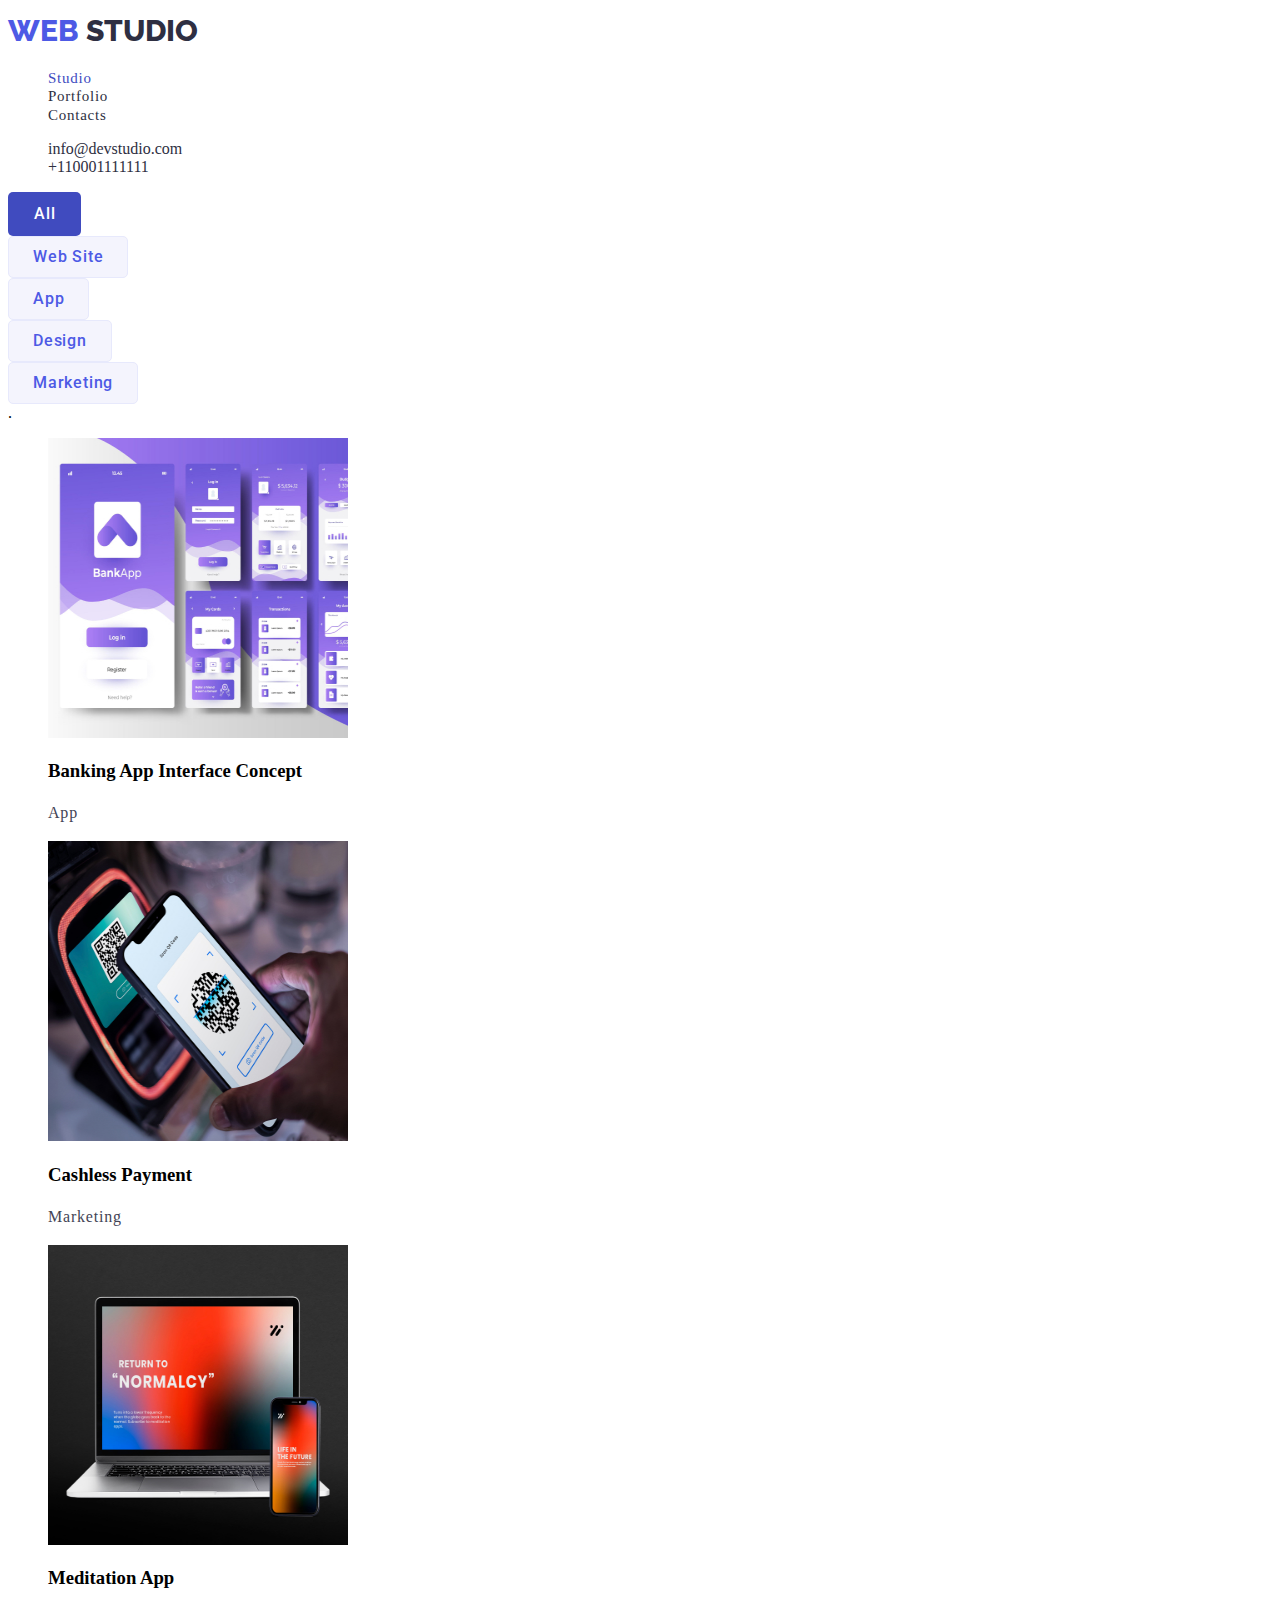
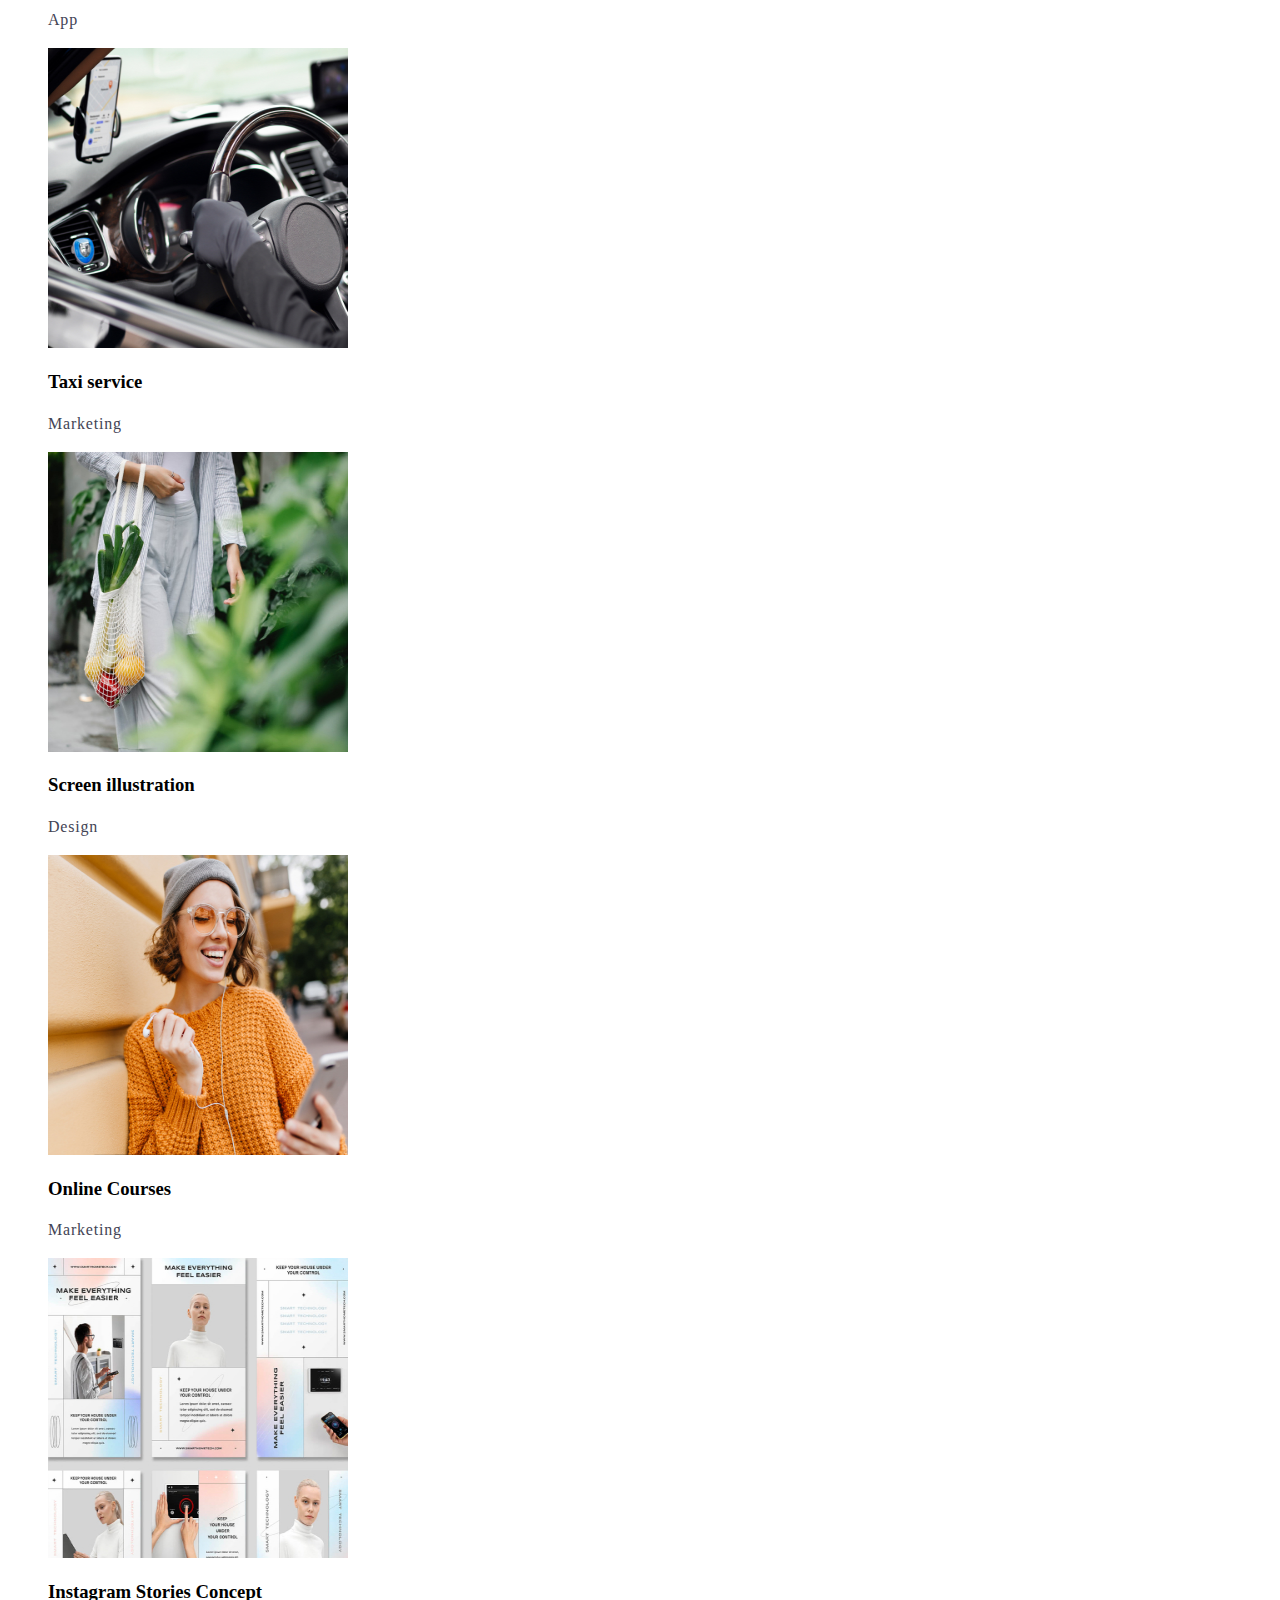
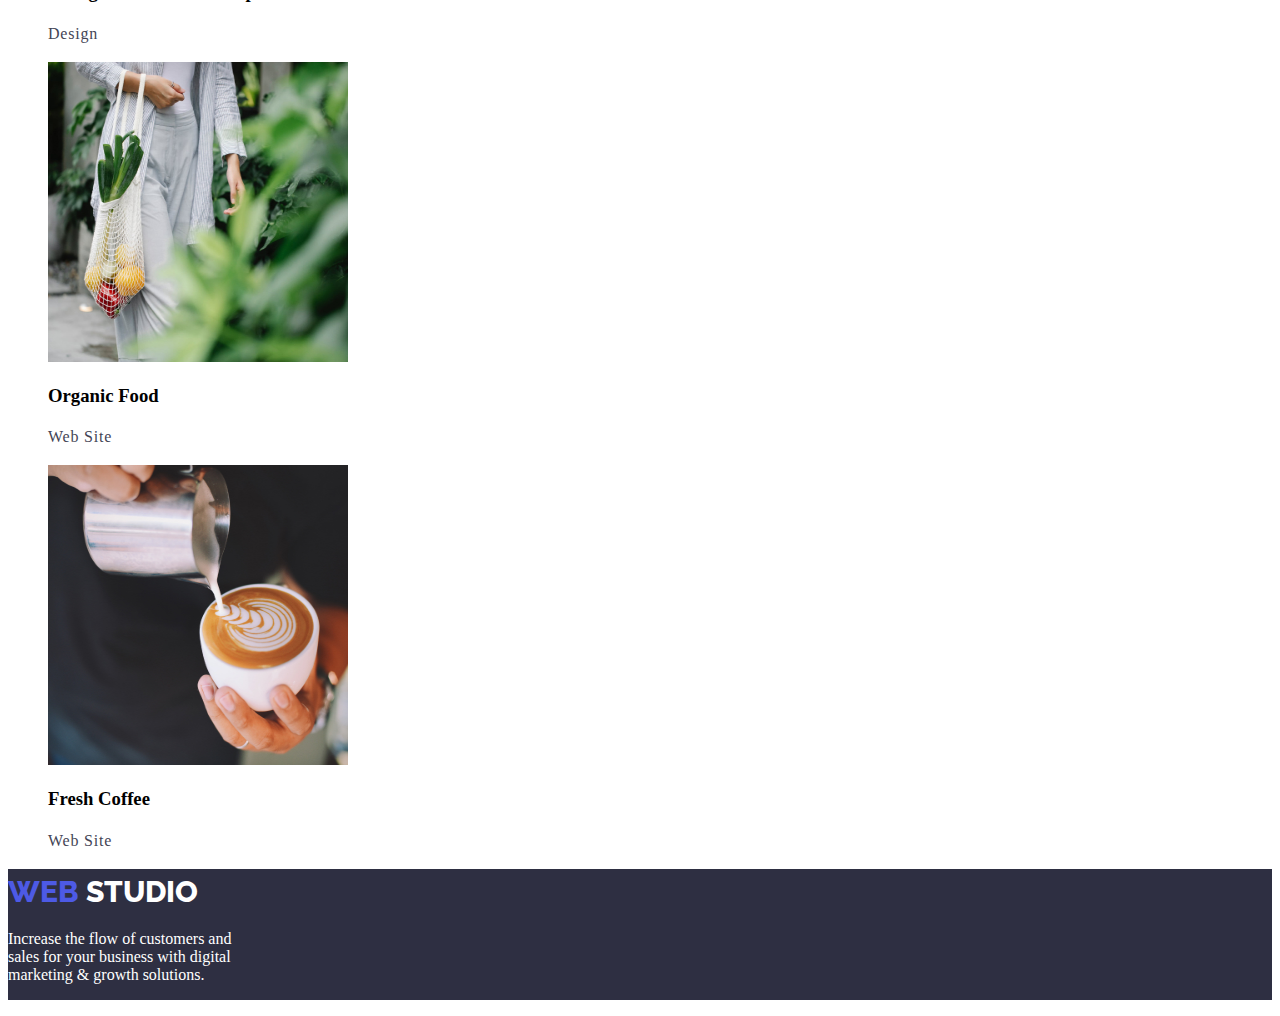
==== portfolio.html @ 60548bb7 "setting up portfolio" ====
<!DOCTYPE html>
<html lang="en">
<head>
    <meta charset="UTF-8">
    <meta name="viewport" content="width=device-width, initial-scale=1.0">
    <title>Document</title>
    <link rel="stylesheet" href="./css/styles.css">
</head>
<body>
    
</body>
</html>

    <!--This is Header-->
    <header>
        <nav>
        <a href="./index.html" class="link-logo">
          <span class="web-logo">WEB</span>
          <span class="studio-logo">STUDIO</span>
        </a>
        <ul class="navbar lists">
          <li>
            <a href="./portfolio.html" class="pages currentoption">Studio</a>
          </li>
          <li>
            <a href="./portfolio.html" class="pages">Portfolio</a>
          </li>
          <li>
            <a href="./portfolio.html" class="pages">Contacts</a>
          </li>
        </ul>
        </nav>
        <ul class="contact-info lists">
        <li>
          <a href="mailto:info@devstudio.com" class="info">
            info@devstudio.com</a>
        </li>
        <li>
          <a href="tel:+110001111111" class="info">
            +110001111111</a>
        </li>
      </ul>
    </header>

      <!--This is section 1-->     
          <button type="button" class="btn1 all">
                        All
          </button>
          <button type="button" class="btn2 website">
                        Web Site
          </button>
          <button type="button" class="btn3 app">
                        App
          </button>
          <button type="button" class="btn4 design">
                        Design
          </button>
          <button type="button" class="btn5 marketing">
                        Marketing
          </button>.

      <!--This is section 2-->
      <ul class="services lists">
      <li>
        <img
          src="./images/img-8.jpg"
          alt="bank App"
          width="300"
          height="300"
        />
        <h3 class="apps">Banking App Interface Concept</h3>
        <p class="position">App</p>
      </li>
      <li>
        <img
          src="./images/img-9.jpg"
          alt="cashless App"
          width="300"
          height="300"
        />
        <h3 class="apps">Cashless Payment</h3>
        <p class="position">Marketing</p>
      </li>
      <li>
        <img
          src="./images/img-10.jpg"
          alt="meditation App"
          width="300"
          height="300"
        />
        <h3 class="apps">Meditation App</h3>
        <p class="position">App</p>
      </li>
      <li>
        <img
          src="./images/img-11.jpg"
          alt="taxi service"
          width="300"
          height="300"
        />
        <h3 class="marketing">Taxi service</h3>
        <p class="position">Marketing</p>
      </li>
      <li>
        <img
          src="./images/img-12.jpg"
          alt="screen illustration"
          width="300"
          height="300"
        />
        <h3 class="marketing">Screen illustration</h3>
        <p class="position">Design</p>
      </li>
      <li>
        <img
          src="./images/img-13.jpg"
          alt="online courses"
          width="300"
          height="300"
        />
        <h3 class="marketing">Online Courses</h3>
        <p class="position">Marketing</p>
      </li>
      <li>
        <img
          src="./images/img-14.jpg"
          alt="design"
          width="300"
          height="300"
        />
        <h3 class="marketing">Instagram Stories Concept</h3>
        <p class="position">Design</p>
      </li>
      <li>
        <img
          src="./images/img-15.jpg"
          alt="design"
          width="300"
          height="300"
        />
        <h3 class="marketing">Organic Food</h3>
        <p class="position">Web Site</p>
      </li>
      <li>
        <img
          src="./images/img-16.jpg"
          alt="design"
          width="300"
          height="300"
        />
        <h3 class="Fresh Coffee">Fresh Coffee</h3>
        <p class="position">Web Site</p>
      </li>
      </ul>

      <!--This is Footer-->
          <footer class="footerbg">
              <a href="./index.html" class="link-logo">
              <span class="web-logo">WEB</span>
              <span class="studio-logo2">STUDIO</span>
              </a>
              <p class="word">
              Increase the flow of customers and <br />
              sales for your business with digital <br />
              marketing & growth solutions.
              </p>
          </footer>
</body>
</html>
---- css/styles.css ----
@import url("https://fonts.googleapis.com/css2?family=Libre+Baskerville:wght@700&family=Raleway:wght@400;500;800&family=Roboto:wght@400;500;700;900&display=swap");

:root {
  --iriscolor: #4d5ae5;
  --navyblue: #2e2f42;
  --navybluecolor: #2e2f42;
  --oceancolor: #404bbf;
  --whitecolor: white;
  --slatecolor: #434455;
  --cornflower: #e7e9fc;
  --cloud: #f4f4fd;
}

.link-logo {
  text-decoration: none;
  font-family: "Raleway", sans-serif;
  font-size: 30px;
  line-height: 1.5;
  font-weight: 800;
}

.web-logo {
  color: var(--iriscolor);
}

.studio-logo {
  color: var(--navyblue);
}

.studio-logo2 {
  color: white;
}

.navbar .pages {
  color: var(--navybluecolor);
  text-decoration: none;
  font-weight: 500;
  font-size: 15px;
  line-height: 1.15;
  letter-spacing: 0.05em;
}

.lists {
  list-style-type: none;
}

.navbar .lists {
  list-style-type: none;
}

.navbar .pages:hover,
.navbar .pages:focus,
.navbar .pages.currentoption,
.contact-info .info:hover,
.contact-info .info:focus {
  color: var(--oceancolor);
}

.contact-info .info {
  color: var(--navybluecolor);
  text-decoration: none;
}

.contact-address .address {
  color: var(--navybluecolor);
  font-weight: 500;
  font-size: 15px;
  line-height: 1.15;
  letter-spacing: 0.05em;
  text-decoration: none;
}

.bg-section-1 {
  background: var(--navyblue);
}

.h1-title {
  color: white;
  font-size: 60px;
  font-weight: 400;
  line-height: 1.5;
  text-align: center;
}

.btn {
  cursor: pointer;
  border-color: transparent;
  letter-spacing: 0.05em;
  font-family: inherit;
}

.btn.click {
  background-color: var(--oceancolor);
  color: var(--whitecolor);
  font-weight: 800;
  line-height: 1.5;
  letter-spacing: 0.05em;
}

.btn1 {
  cursor: pointer;
  border-color: transparent;
  letter-spacing: 0.05em;
  font-family: inherit;
}

.btn1.all {
  background: var(--ocean, #404bbf);
  color: var(--white, #fff);
  font-family: Roboto;
  font-size: 16px;
  font-weight: 500;
  line-height: 1;
  letter-spacing: 0.05em;
  border-radius: 5px;
  display: flex;
  padding: 12px 24px;
  align-items: flex-start;
}

.btn2 {
  cursor: pointer;
  border-color: transparent;
  letter-spacing: 0.05em;
  font-family: inherit;
}

.btn2.website {
  background: var(--cloud, #f4f4fd);
  color: var(--iris, #4d5ae5);
  border: 1px solid var(--cornflower, #e7e9fc);
  font-family: Roboto;
  font-size: 16px;
  font-weight: 500;
  line-height: 1;
  letter-spacing: 0.05em;
  border-radius: 5px;
  display: flex;
  padding: 12px 24px;
  align-items: flex-start;
}

.btn3 {
  cursor: pointer;
  border-color: transparent;
  letter-spacing: 0.05em;
  font-family: inherit;
}

.btn3.app {
  background: var(--cloud, #f4f4fd);
  color: var(--iris, #4d5ae5);
  border: 1px solid var(--cornflower, #e7e9fc);
  font-family: Roboto;
  font-size: 16px;
  font-weight: 500;
  line-height: 1;
  letter-spacing: 0.05em;
  border-radius: 5px;
  display: flex;
  padding: 12px 24px;
  align-items: flex-start;
}

.btn4 {
  cursor: pointer;
  border-color: transparent;
  letter-spacing: 0.05em;
  font-family: inherit;
}

.btn4.design {
  background: var(--cloud, #f4f4fd);
  color: var(--iris, #4d5ae5);
  border: 1px solid var(--cornflower, #e7e9fc);
  font-family: Roboto;
  font-size: 16px;
  font-weight: 500;
  line-height: 1;
  letter-spacing: 0.05em;
  border-radius: 5px;
  display: flex;
  padding: 12px 24px;
  align-items: flex-start;
}

.btn5 {
  cursor: pointer;
  border-color: transparent;
  letter-spacing: 0.05em;
  font-family: inherit;
}

.btn5.marketing {
  background: var(--cloud, #f4f4fd);
  color: var(--iris, #4d5ae5);
  border: 1px solid var(--cornflower, #e7e9fc);
  font-family: Roboto;
  font-size: 16px;
  font-weight: 500;
  line-height: 1;
  letter-spacing: 0.05em;
  border-radius: 5px;
  display: flex;
  padding: 12px 24px;
  align-items: flex-start;
}

.desclist.titlelist {
  font-weight: 800;
  font-size: 40px;
  line-height: 1.5;
  color: #434455;
}

.sectiontitle {
  text-align: center;
  color: var(--navyblue);
  font-size: 35px;
  font-weight: 800;
  line-height: 1.5;
}

.team {
  color: var(--navyblue);
  font-weight: 800;
}

.position {
  color: var(--slatecolor);
  font-size: 16px;
  font-style: normal;
  font-weight: 400;
  line-height: 24px;
  letter-spacing: 0.05em;
}

.footerbg {
  background: var(--navyblue);
}

.word {
  color: white;
  width: 265px;
  height: 70px;
  top: 300px;
}
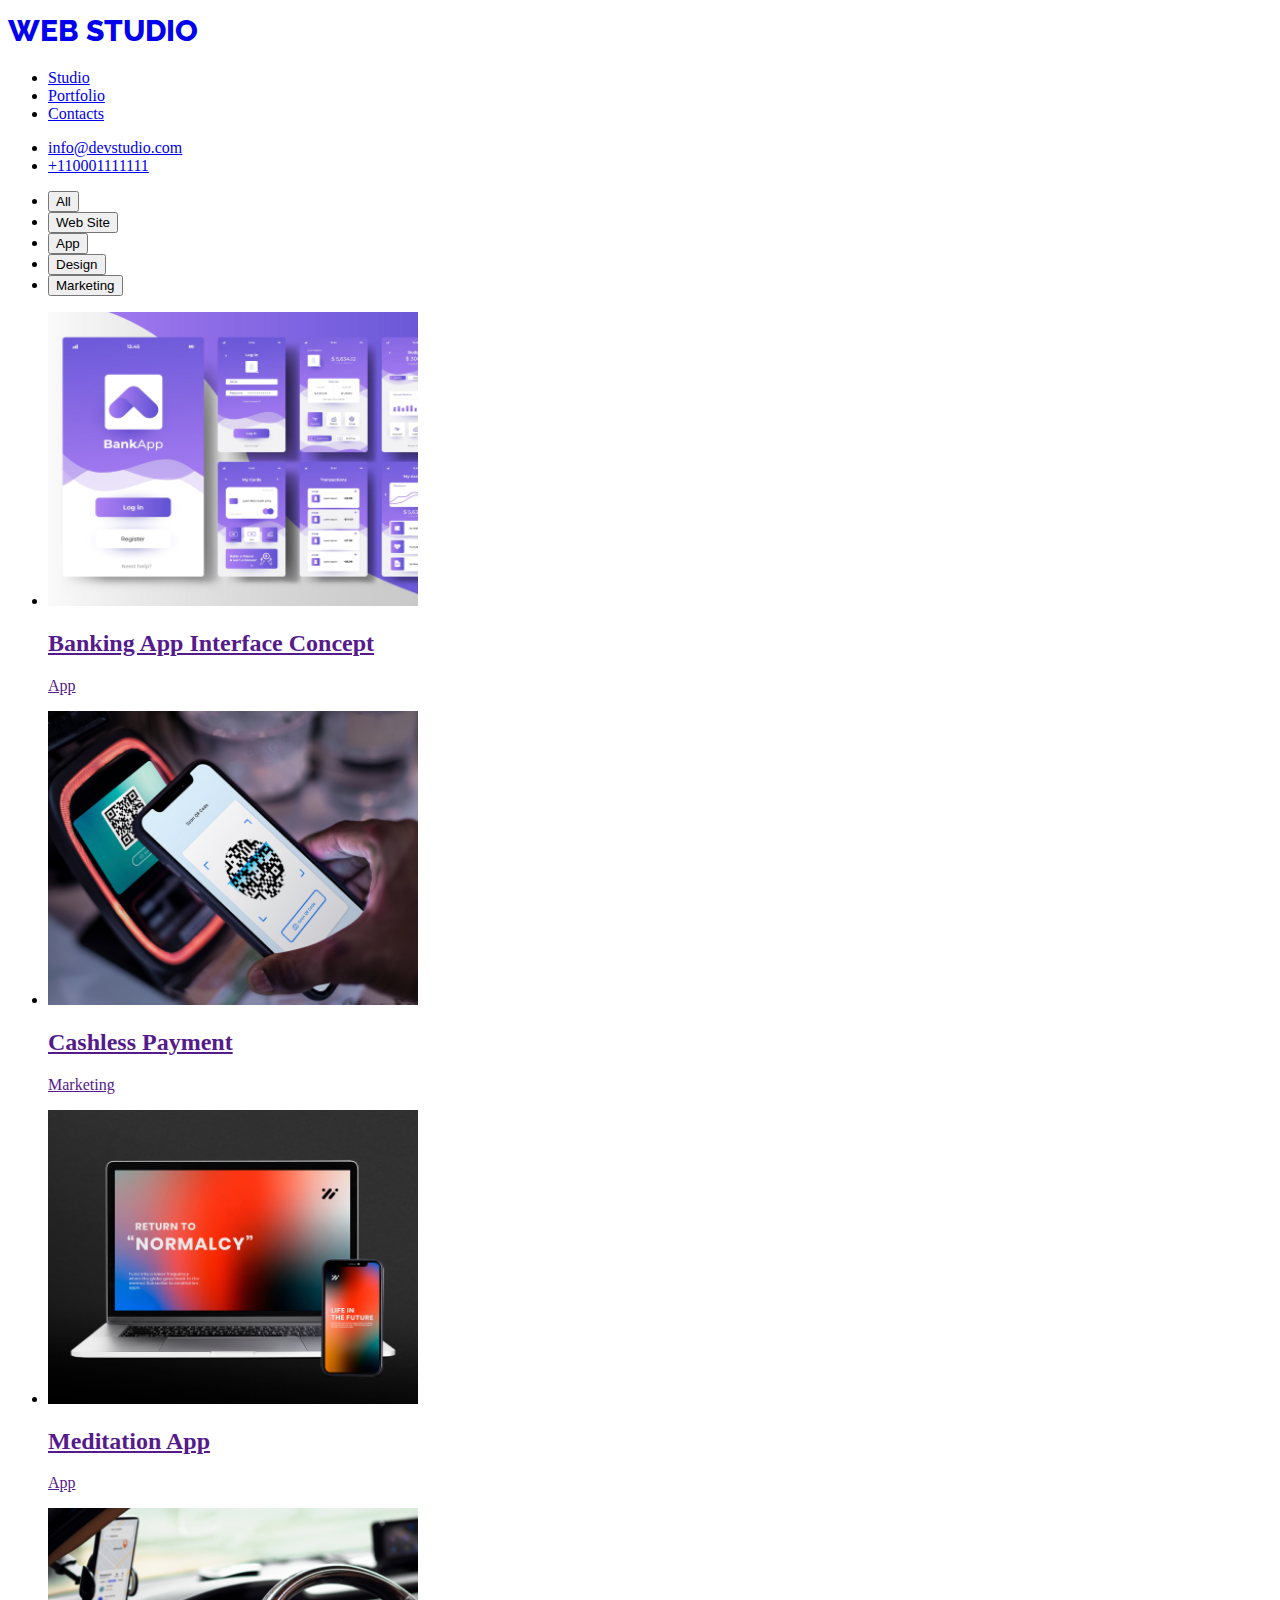
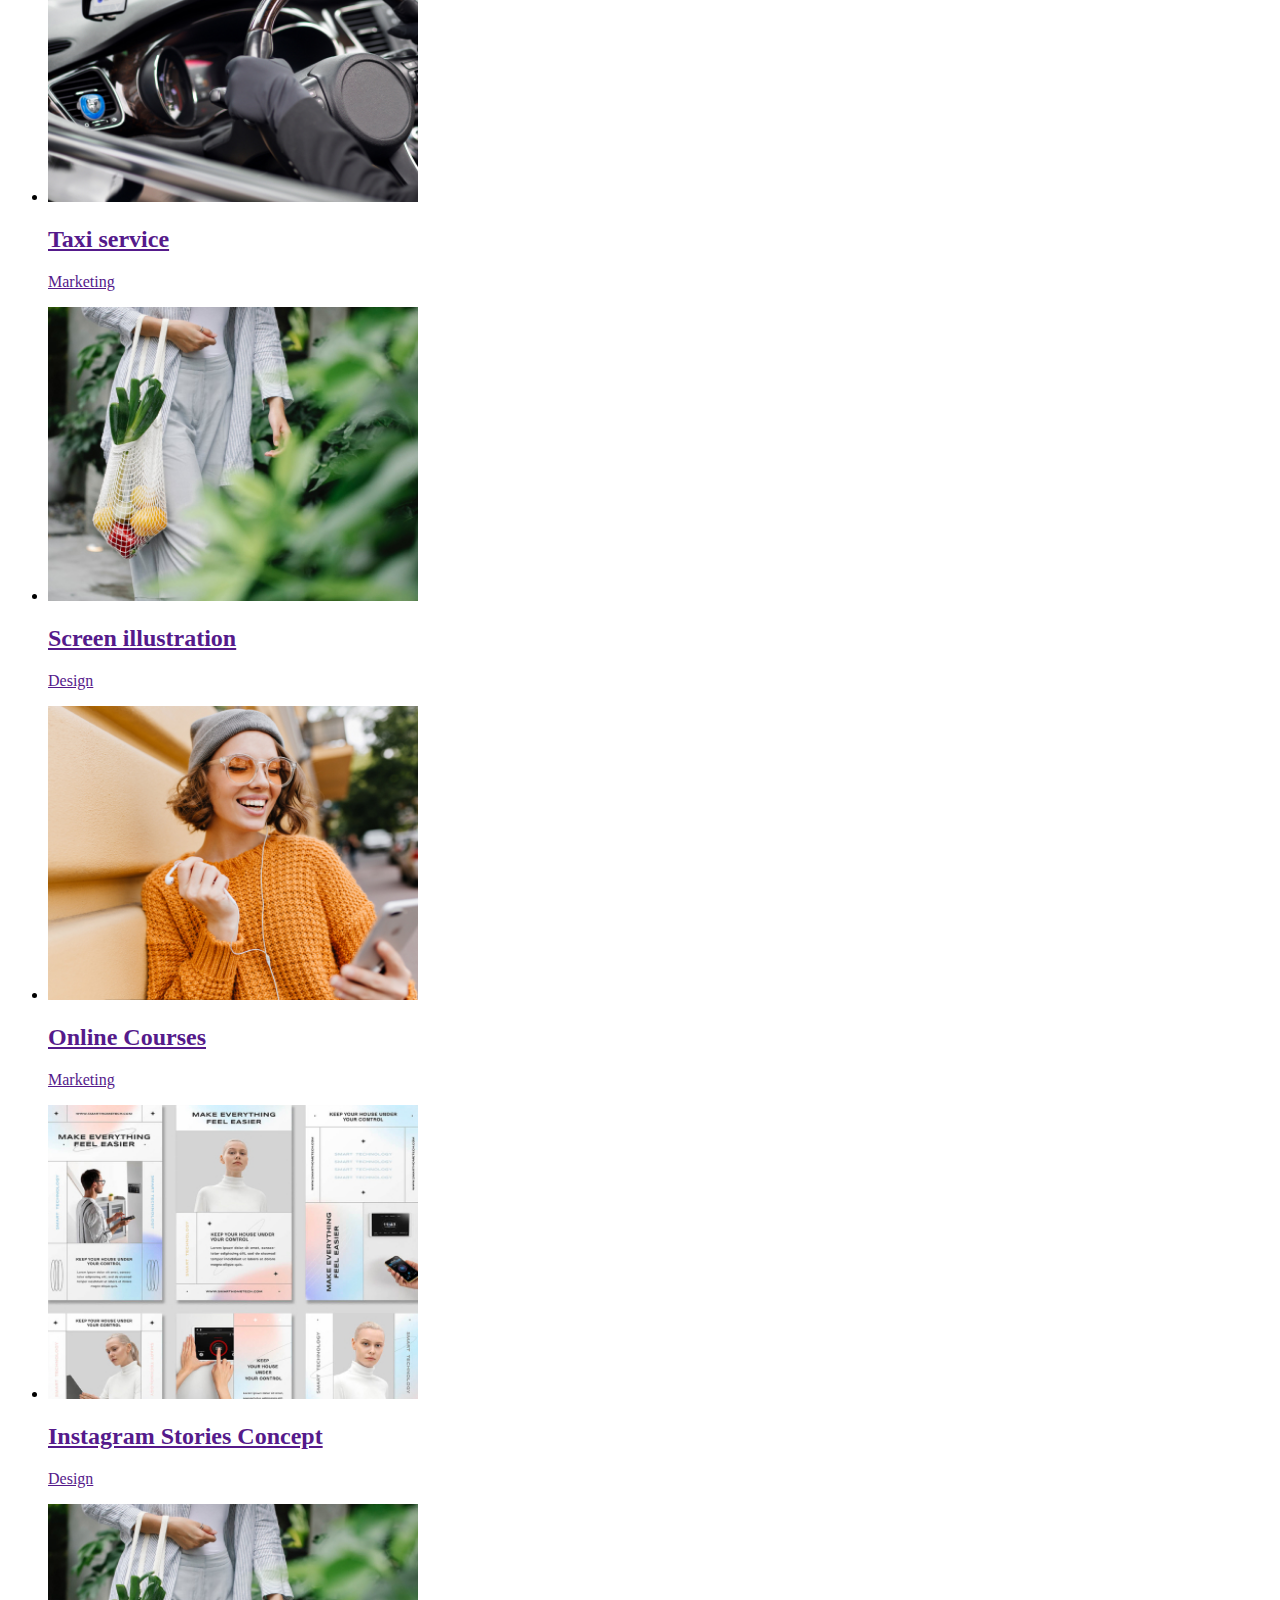
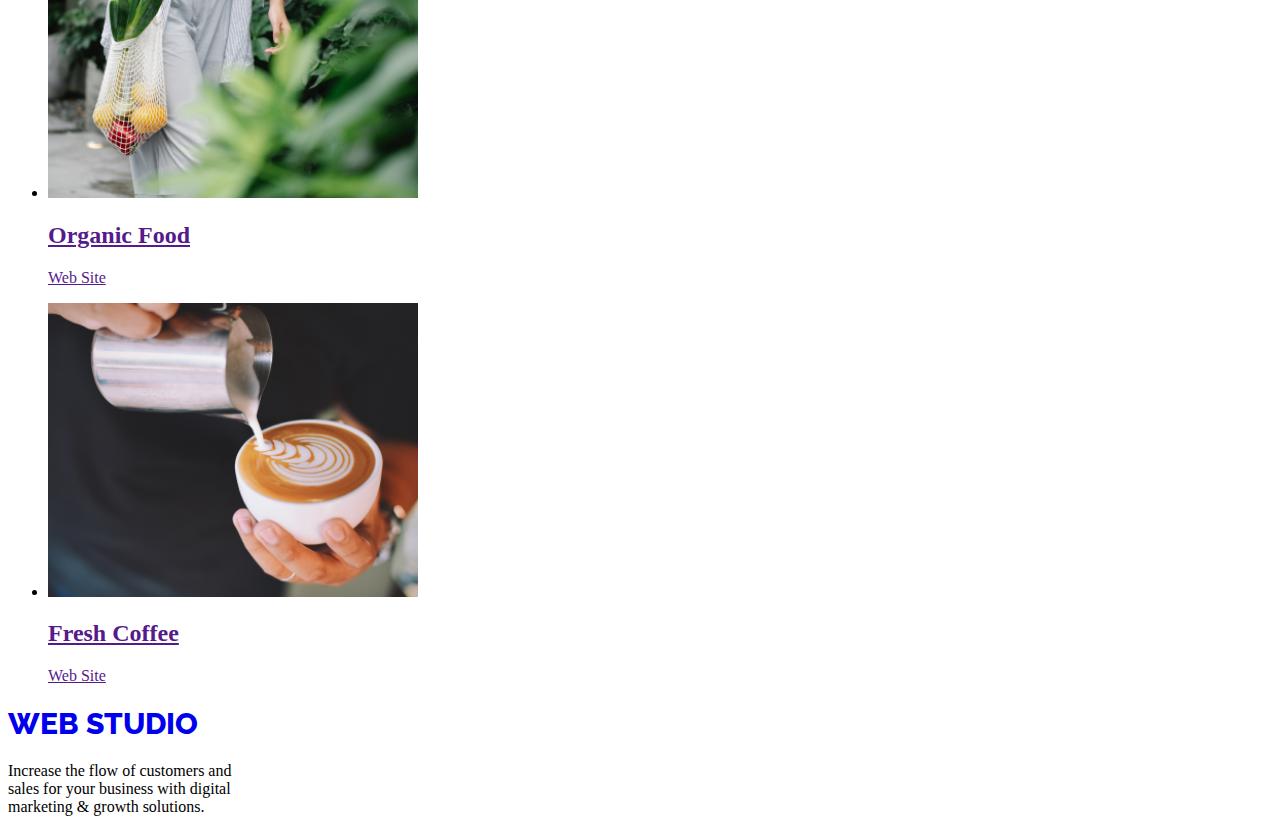
==== commit 7c02a0c0: "Update portfolio.html" ====
--- a/portfolio.html
+++ b/portfolio.html
@@ -5,165 +5,180 @@
     <meta name="viewport" content="width=device-width, initial-scale=1.0">
     <title>Document</title>
     <link rel="stylesheet" href="./css/styles.css">
+	<link
+      href="https://fonts.googleapis.com/css2?family=Raleway:wght@700&family=Roboto:wght@400;500;700;900&display=swap"
+      rel="stylesheet"
+    />
 </head>
 <body>
     
-</body>
-</html>
 
     <!--This is Header-->
-    <header>
+    <header class="page-header">
         <nav>
         <a href="./index.html" class="link-logo">
-          <span class="web-logo">WEB</span>
-          <span class="studio-logo">STUDIO</span>
+          <span class="logo">WEB</span>
+          <span class="studio">STUDIO</span>
         </a>
-        <ul class="navbar lists">
+        <ul class="nav=menu-list">
           <li>
-            <a href="./portfolio.html" class="pages currentoption">Studio</a>
+            <a href="#" class="page current">Studio</a>
           </li>
           <li>
-            <a href="./portfolio.html" class="pages">Portfolio</a>
+            <a href="./portfolio.html" class="page">Portfolio</a>
           </li>
           <li>
-            <a href="./portfolio.html" class="pages">Contacts</a>
+            <a href="#" class="page">Contacts</a>
           </li>
         </ul>
         </nav>
-        <ul class="contact-info lists">
+        <ul class="contacts-menu list">
         <li>
-          <a href="mailto:info@devstudio.com" class="info">
+          <a href="mailto:info@devstudio.com" class="item">
             info@devstudio.com</a>
         </li>
         <li>
-          <a href="tel:+110001111111" class="info">
+          <a href="tel:+110001111111" class="item">
             +110001111111</a>
         </li>
       </ul>
     </header>
 
-      <!--This is section 1-->     
-          <button type="button" class="btn1 all">
-                        All
-          </button>
-          <button type="button" class="btn2 website">
-                        Web Site
-          </button>
-          <button type="button" class="btn3 app">
-                        App
-          </button>
-          <button type="button" class="btn4 design">
-                        Design
-          </button>
-          <button type="button" class="btn5 marketing">
-                        Marketing
-          </button>.
+	<main>
+	<section>
+	<div class="container">
+      <!--This is section 1-->  
+    <ul>
+	  <li><button type="button" class="button filter current">All</button></li>
+	  <li><button type="button" class="button filter">Web Site</button></li> 
+	  <li><button type="button" class="button filter">App</button></li> 
+	  <li><button type="button" class="button filter"> Design</button></li> 
+	  <li><button type="button" class="button filter"> Marketing</button></li>   
+	  </ul>
 
       <!--This is section 2-->
-      <ul class="services lists">
+      <ul class="projects list">
       <li>
+	<a href=""class="project">
         <img
           src="./images/img-8.jpg"
-          alt="bank App"
-          width="300"
-          height="300"
+          alt="banking app interface concept"
+          width="370"
+          height="294"
         />
-        <h3 class="apps">Banking App Interface Concept</h3>
-        <p class="position">App</p>
+        <h2 class="name">Banking App Interface Concept</h2>
+        <p class="type">App</p>
+	</a>
       </li>
       <li>
+        <a href=""class="project">
         <img
           src="./images/img-9.jpg"
           alt="cashless App"
-          width="300"
-          height="300"
+          width="370"
+          height="294"
         />
-        <h3 class="apps">Cashless Payment</h3>
-        <p class="position">Marketing</p>
+        <h2 class="name">Cashless Payment</h2>
+        <p class="type">Marketing</p>
+      </a>
       </li>
       <li>
+        <a href=""class="project">
         <img
           src="./images/img-10.jpg"
           alt="meditation App"
-          width="300"
-          height="300"
+          width="370"
+          height="294"
         />
-        <h3 class="apps">Meditation App</h3>
-        <p class="position">App</p>
+        <h2 class="name">Meditation App</h2>
+        <p class="type">App</p>
+      </a>
       </li>
       <li>
+        <a href=""class="project">
         <img
           src="./images/img-11.jpg"
           alt="taxi service"
-          width="300"
-          height="300"
+          width="370"
+          height="294"
         />
-        <h3 class="marketing">Taxi service</h3>
-        <p class="position">Marketing</p>
+        <h2 class="name">Taxi service</h2>
+        <p class="type">Marketing</p>
+      </a>
       </li>
       <li>
+        <a href=""class="project">
         <img
           src="./images/img-12.jpg"
           alt="screen illustration"
-          width="300"
-          height="300"
+          width="370"
+          height="294"
         />
-        <h3 class="marketing">Screen illustration</h3>
-        <p class="position">Design</p>
+        <h2 class="name">Screen illustration</h2>
+        <p class="type">Design</p>
+      </a>
       </li>
       <li>
+        <a href=""class="project">
         <img
           src="./images/img-13.jpg"
           alt="online courses"
-          width="300"
-          height="300"
+          width="370"
+          height="294"
         />
-        <h3 class="marketing">Online Courses</h3>
-        <p class="position">Marketing</p>
+        <h2 class="name">Online Courses</h2>
+        <p class="type">Marketing</p>
+      </a>
       </li>
       <li>
+        <a href=""class="project">
         <img
           src="./images/img-14.jpg"
-          alt="design"
-          width="300"
-          height="300"
+          alt="instagram stories concept"
+          width="370"
+          height="294"
         />
-        <h3 class="marketing">Instagram Stories Concept</h3>
-        <p class="position">Design</p>
+        <h2 class="name">Instagram Stories Concept</h2>
+        <p class="type">Design</p>
+      </a>
       </li>
       <li>
+        <a href=""class="project">
         <img
           src="./images/img-15.jpg"
-          alt="design"
-          width="300"
-          height="300"
+          alt="organic Food"
+          width="370"
+          height="294"
         />
-        <h3 class="marketing">Organic Food</h3>
-        <p class="position">Web Site</p>
+        <h2 class="name">Organic Food</h2>
+        <p class="type">Web Site</p>
+      </a>
       </li>
       <li>
+        <a href=""class="project">
         <img
           src="./images/img-16.jpg"
-          alt="design"
-          width="300"
-          height="300"
+          alt="fresh coffee"
+          width="370"
+          height="294"
         />
-        <h3 class="Fresh Coffee">Fresh Coffee</h3>
-        <p class="position">Web Site</p>
+        <h2 class="name">Fresh Coffee</h2>
+        <p class="type">Web Site</p>
+      </a>
       </li>
       </ul>
 
-      <!--This is Footer-->
-          <footer class="footerbg">
-              <a href="./index.html" class="link-logo">
-              <span class="web-logo">WEB</span>
-              <span class="studio-logo2">STUDIO</span>
-              </a>
-              <p class="word">
-              Increase the flow of customers and <br />
-              sales for your business with digital <br />
-              marketing & growth solutions.
-              </p>
-          </footer>
+      <!--This is Section 5 Footer-->
+    <footer class="page-footer bg-footer">
+        <a href="./index.html" class="link-logo">
+          <span class="logo">WEB</span>
+          <span class="studio-footer">STUDIO</span>
+        </a>
+        <p class="footer-description">
+          Increase the flow of customers and <br />
+          sales for your business with digital <br />
+          marketing & growth solutions.
+        </p>
+    </footer>
 </body>
 </html>
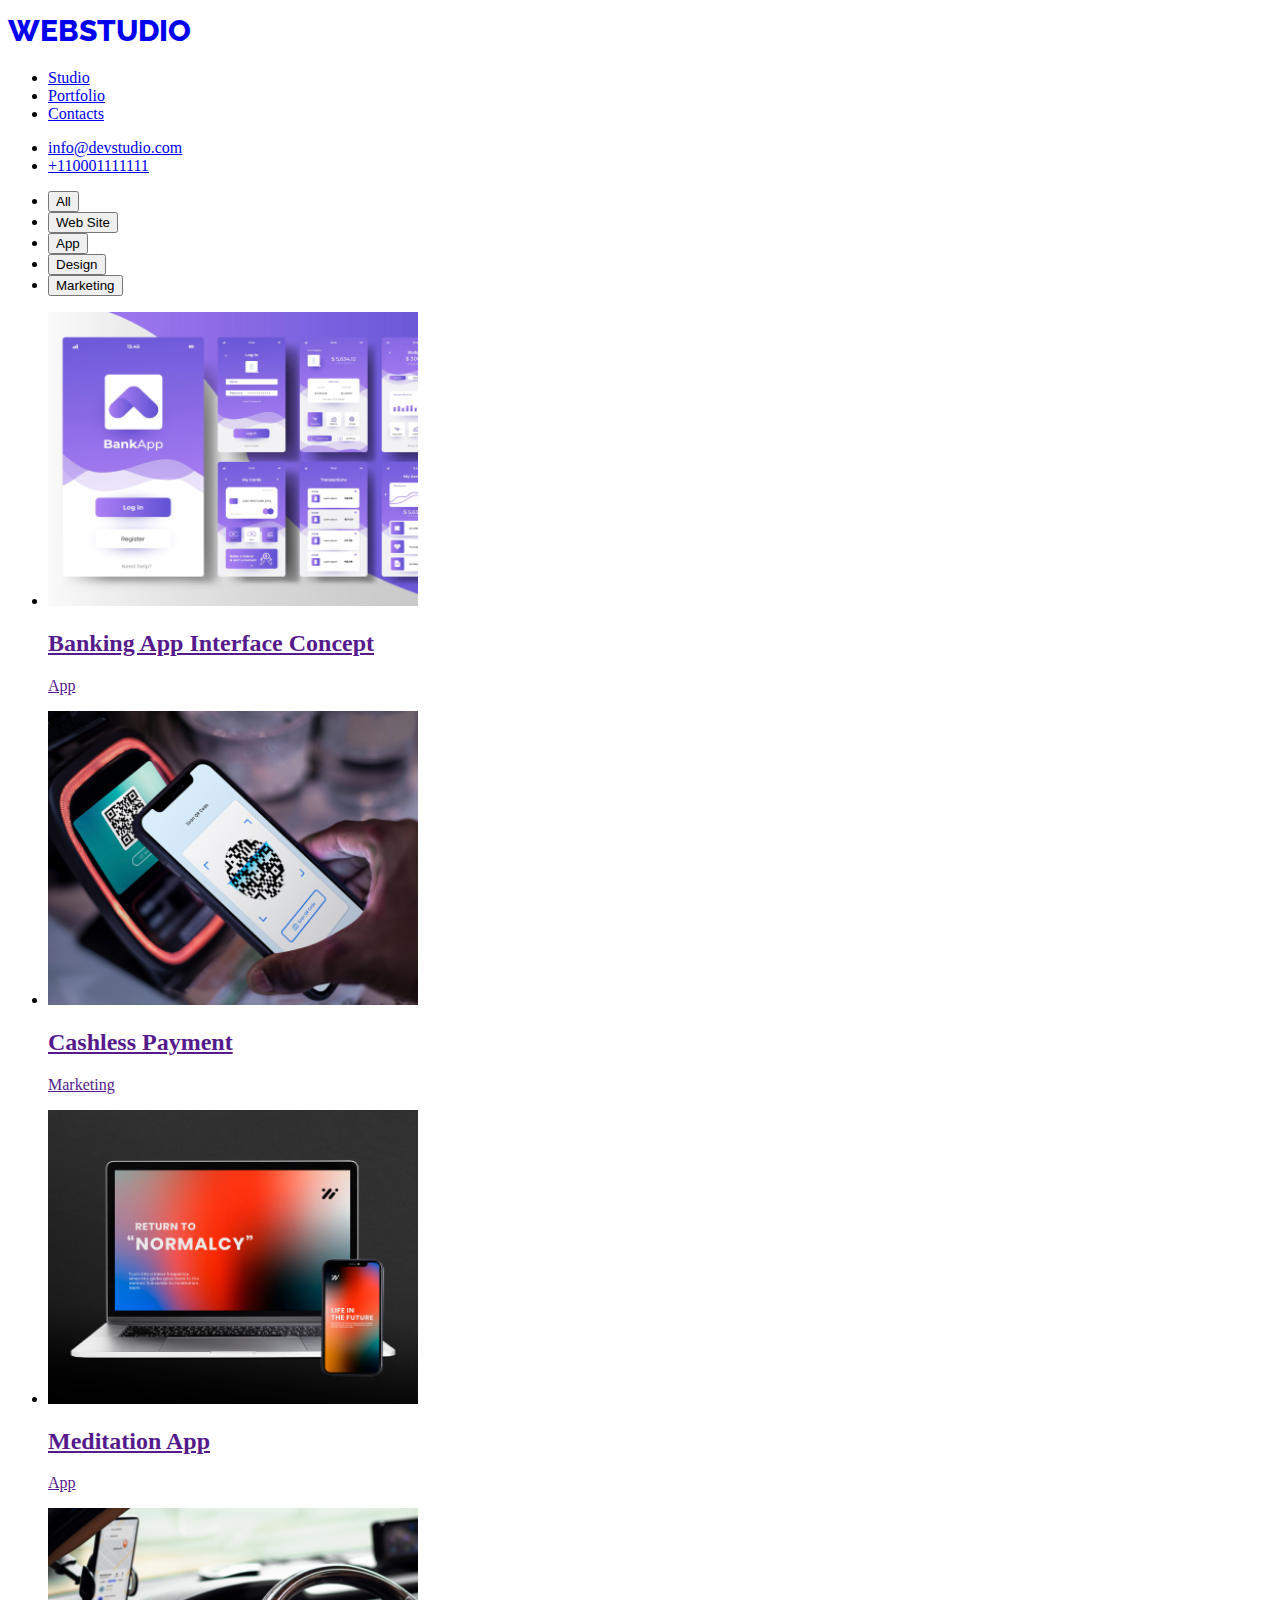
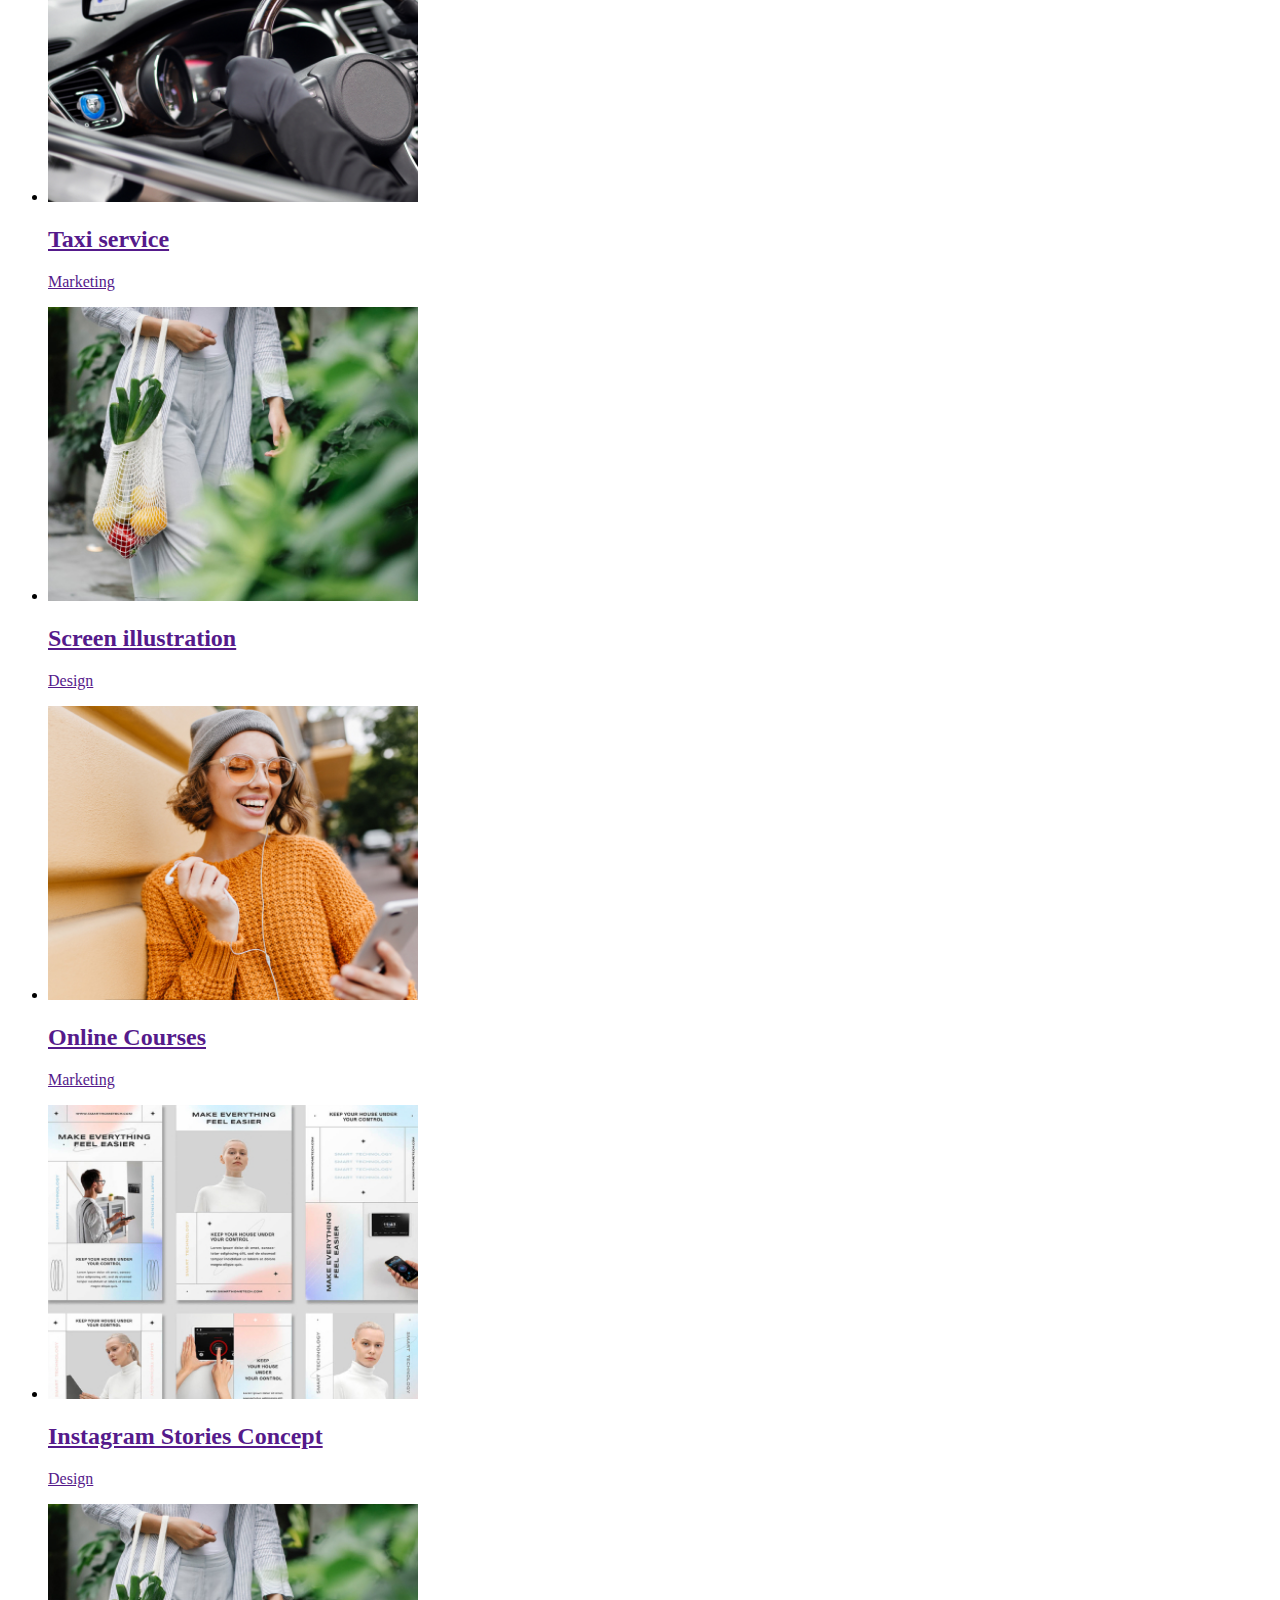
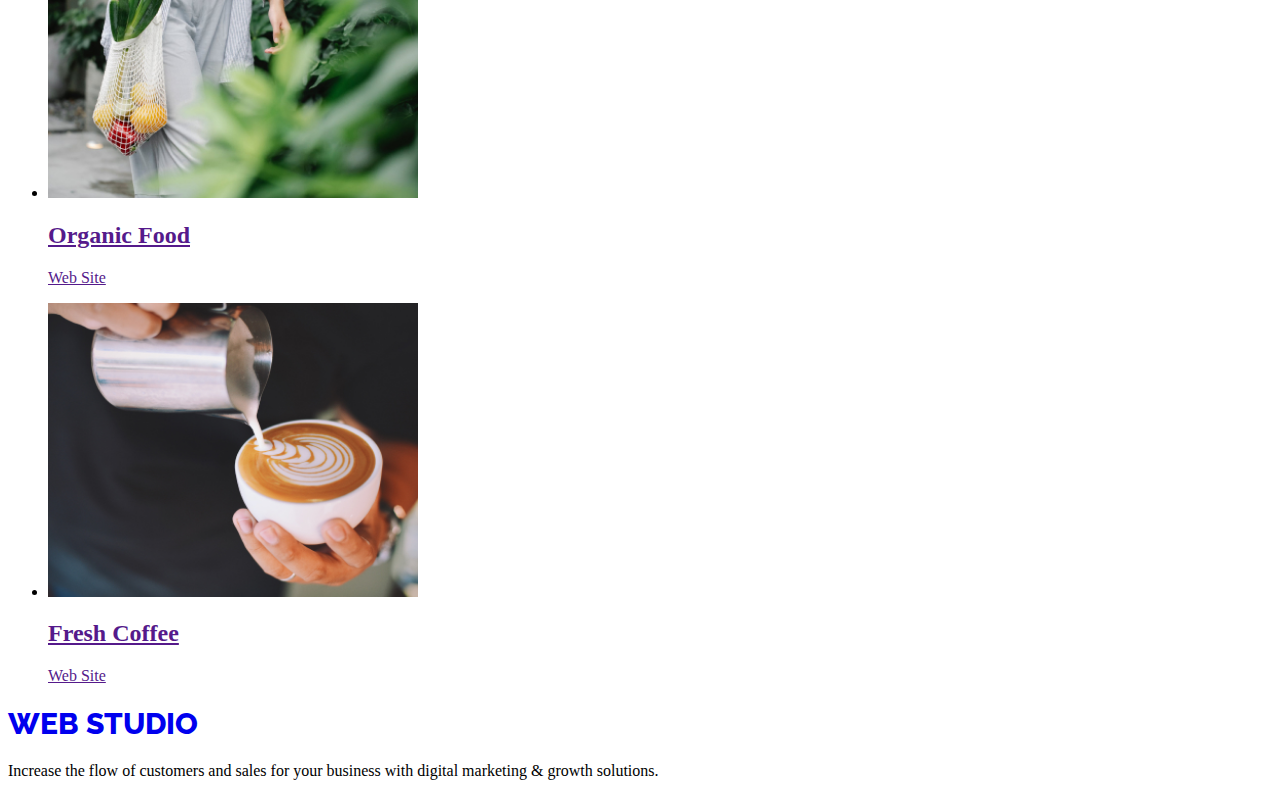
==== commit fdde8a53: "Update portfolio.html" ====
--- a/portfolio.html
+++ b/portfolio.html
@@ -1,26 +1,23 @@
 <!DOCTYPE html>
 <html lang="en">
-<head>
-    <meta charset="UTF-8">
-    <meta name="viewport" content="width=device-width, initial-scale=1.0">
+  <head>
+    <meta charset="UTF-8" />
+    <meta name="viewport" content="width=device-width, initial-scale=1.0" />
     <title>Document</title>
-    <link rel="stylesheet" href="./css/styles.css">
-	<link
+    <link rel="stylesheet" href="./css/styles.css" />
+    <link
       href="https://fonts.googleapis.com/css2?family=Raleway:wght@700&family=Roboto:wght@400;500;700;900&display=swap"
       rel="stylesheet"
     />
-</head>
-<body>
-    
-
+  </head>
+  <body>
     <!--This is Header-->
     <header class="page-header">
-        <nav>
-        <a href="./index.html" class="link-logo">
-          <span class="logo">WEB</span>
-          <span class="studio">STUDIO</span>
-        </a>
-        <ul class="nav=menu-list">
+      <nav>
+        <a href="./index.html" class="link-logo"
+          ><span class="logo">WEB</span><span class="studio">STUDIO</span></a
+        >
+        <ul class="nav-menu list">
           <li>
             <a href="#" class="page current">Studio</a>
           </li>
@@ -31,44 +28,45 @@
             <a href="#" class="page">Contacts</a>
           </li>
         </ul>
-        </nav>
-        <ul class="contacts-menu list">
+      </nav>
+      <ul class="contacts-menu list">
         <li>
           <a href="mailto:info@devstudio.com" class="item">
-            info@devstudio.com</a>
+            info@devstudio.com</a
+          >
         </li>
         <li>
-          <a href="tel:+110001111111" class="item">
-            +110001111111</a>
+          <a href="tel:+110001111111" class="item"> +110001111111</a>
         </li>
       </ul>
     </header>
 
+
 	<main>
 	<section>
 	<div class="container">
-      <!--This is section 1-->  
-    <ul>
-	  <li><button type="button" class="button filter current">All</button></li>
-	  <li><button type="button" class="button filter">Web Site</button></li> 
-	  <li><button type="button" class="button filter">App</button></li> 
-	  <li><button type="button" class="button filter"> Design</button></li> 
-	  <li><button type="button" class="button filter"> Marketing</button></li>   
+      <!--This is section 1--> 
+    <ul class="button-list2"> 
+	  <li><button type="button" class="button-filter">All</button></li>
+	  <li><button type="button" class="button-filter">Web Site</button></li> 
+	  <li><button type="button" class="button-filter">App</button></li> 
+	  <li><button type="button" class="button-filter"> Design</button></li> 
+	  <li><button type="button" class="button-filter"> Marketing</button></li>   
 	  </ul>
 
       <!--This is section 2-->
       <ul class="projects list">
       <li>
-	<a href=""class="project">
+	    <a href=""class="project">
         <img
           src="./images/img-8.jpg"
           alt="banking app interface concept"
           width="370"
           height="294"
         />
-        <h2 class="name">Banking App Interface Concept</h2>
-        <p class="type">App</p>
-	</a>
+        <h2 class="#">Banking App Interface Concept</h2>
+        <p class="#">App</p>
+	    </a>
       </li>
       <li>
         <a href=""class="project">
@@ -78,8 +76,8 @@
           width="370"
           height="294"
         />
-        <h2 class="name">Cashless Payment</h2>
-        <p class="type">Marketing</p>
+        <h2 class="#">Cashless Payment</h2>
+        <p class="#">Marketing</p>
       </a>
       </li>
       <li>
@@ -90,8 +88,8 @@
           width="370"
           height="294"
         />
-        <h2 class="name">Meditation App</h2>
-        <p class="type">App</p>
+        <h2 class="#">Meditation App</h2>
+        <p class="#">App</p>
       </a>
       </li>
       <li>
@@ -102,8 +100,8 @@
           width="370"
           height="294"
         />
-        <h2 class="name">Taxi service</h2>
-        <p class="type">Marketing</p>
+        <h2 class="#">Taxi service</h2>
+        <p class="#">Marketing</p>
       </a>
       </li>
       <li>
@@ -114,8 +112,8 @@
           width="370"
           height="294"
         />
-        <h2 class="name">Screen illustration</h2>
-        <p class="type">Design</p>
+        <h2 class="#">Screen illustration</h2>
+        <p class="#">Design</p>
       </a>
       </li>
       <li>
@@ -126,8 +124,8 @@
           width="370"
           height="294"
         />
-        <h2 class="name">Online Courses</h2>
-        <p class="type">Marketing</p>
+        <h2 class="#">Online Courses</h2>
+        <p class="#">Marketing</p>
       </a>
       </li>
       <li>
@@ -138,8 +136,8 @@
           width="370"
           height="294"
         />
-        <h2 class="name">Instagram Stories Concept</h2>
-        <p class="type">Design</p>
+        <h2 class="#">Instagram Stories Concept</h2>
+        <p class="#">Design</p>
       </a>
       </li>
       <li>
@@ -150,8 +148,8 @@
           width="370"
           height="294"
         />
-        <h2 class="name">Organic Food</h2>
-        <p class="type">Web Site</p>
+        <h2 class="#">Organic Food</h2>
+        <p class="#">Web Site</p>
       </a>
       </li>
       <li>
@@ -162,8 +160,8 @@
           width="370"
           height="294"
         />
-        <h2 class="name">Fresh Coffee</h2>
-        <p class="type">Web Site</p>
+        <h2 class="#">Fresh Coffee</h2>
+        <p class="#">Web Site</p>
       </a>
       </li>
       </ul>
@@ -175,9 +173,7 @@
           <span class="studio-footer">STUDIO</span>
         </a>
         <p class="footer-description">
-          Increase the flow of customers and <br />
-          sales for your business with digital <br />
-          marketing & growth solutions.
+          Increase the flow of customers and sales for your business with digital marketing & growth solutions.
         </p>
     </footer>
 </body>
--- a/css/styles.css
+++ b/css/styles.css
@@ -1,5 +1,3 @@
-@import url("https://fonts.googleapis.com/css2?family=Libre+Baskerville:wght@700&family=Raleway:wght@400;500;800&family=Roboto:wght@400;500;700;900&display=swap");
-
 :root {
   --iriscolor: #4d5ae5;
   --navyblue: #2e2f42;
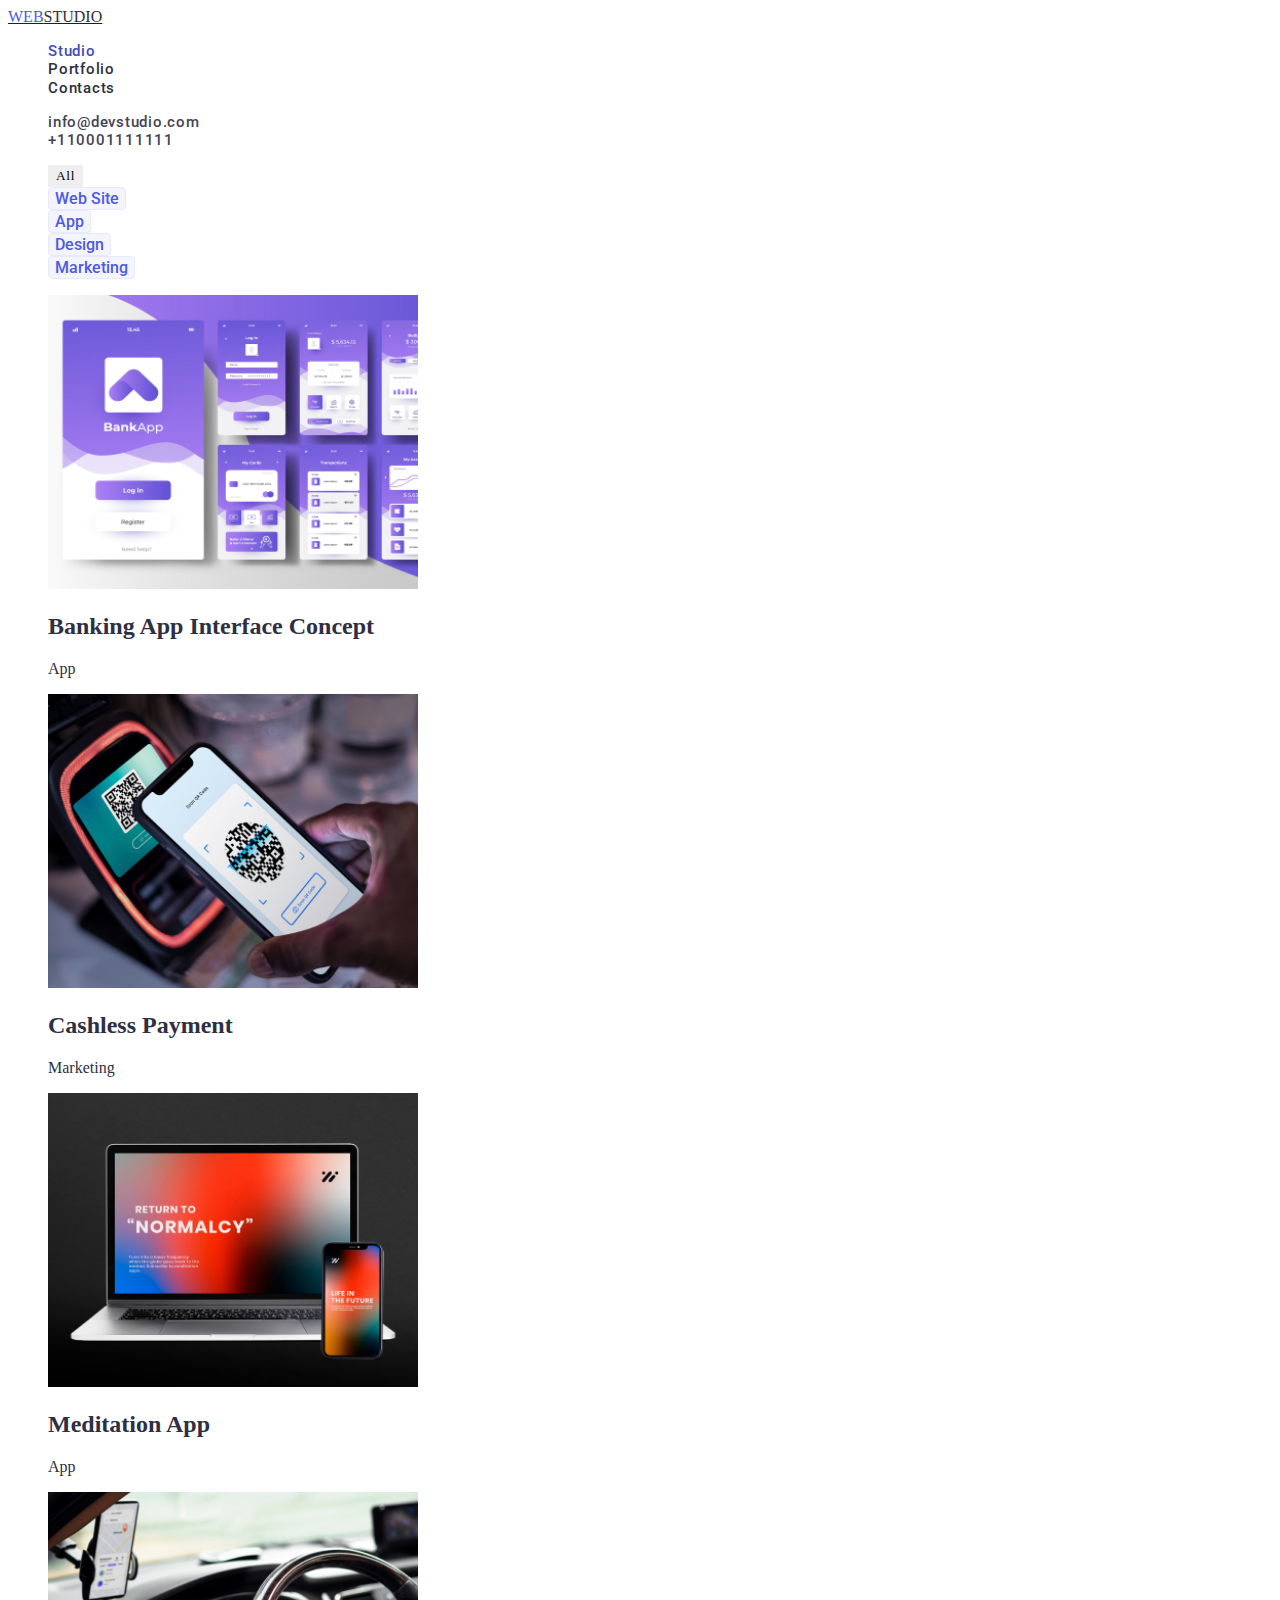
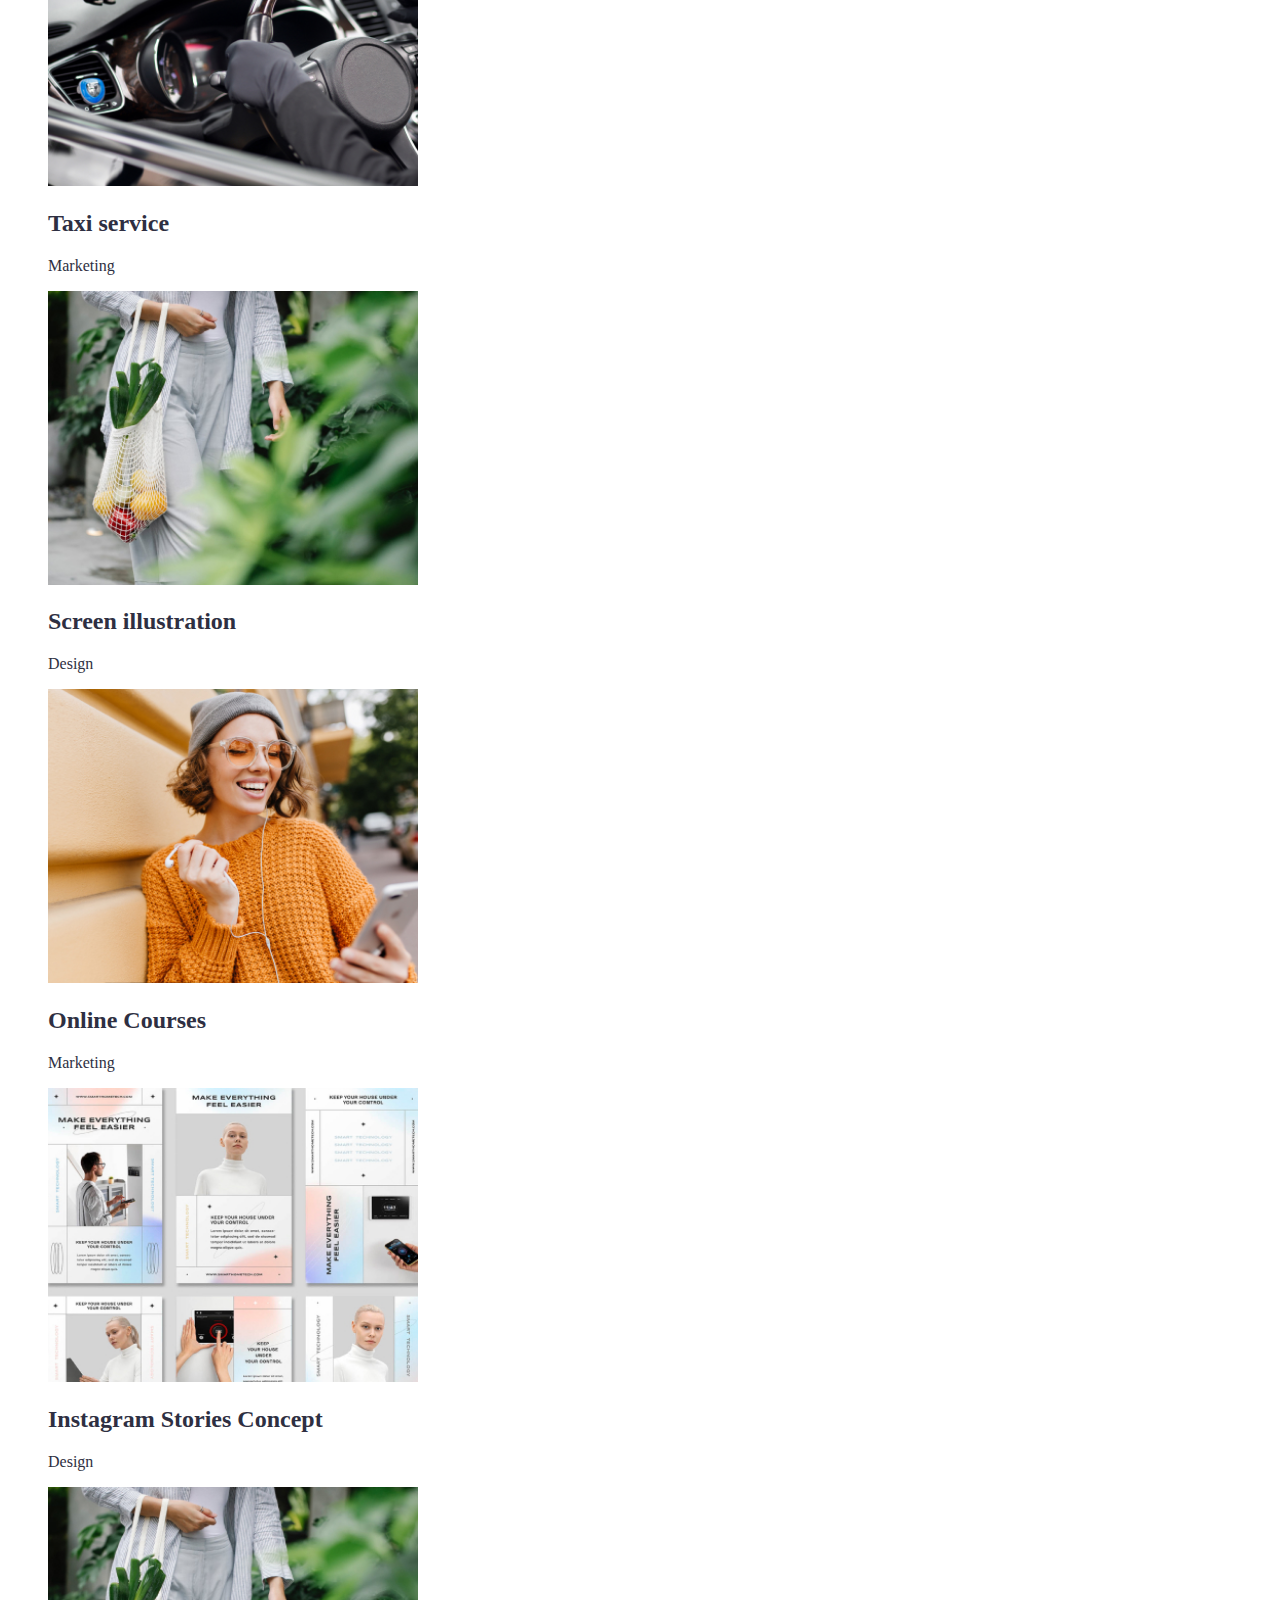
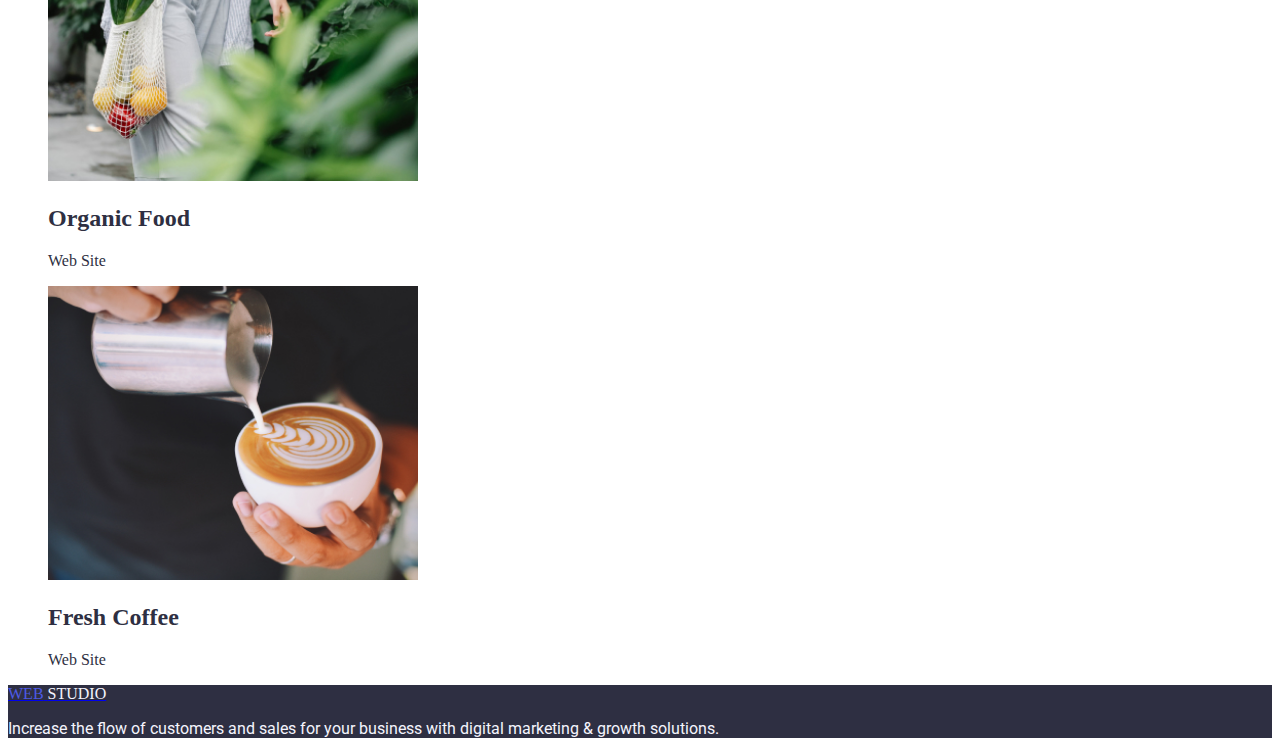
==== commit ea74dba0: "Update portfolio.html" ====
--- a/portfolio.html
+++ b/portfolio.html
@@ -6,7 +6,7 @@
     <title>Document</title>
     <link rel="stylesheet" href="./css/styles.css" />
     <link
-      href="https://fonts.googleapis.com/css2?family=Raleway:wght@700&family=Roboto:wght@400;500;700;900&display=swap"
+      href="https://fonts.googleapis.com/css2?family=Raleway:wght@800&family=Roboto:wght@400;500;700;900&display=swap"
       rel="stylesheet"
     />
   </head>
@@ -14,7 +14,7 @@
     <!--This is Header-->
     <header class="page-header">
       <nav>
-        <a href="./index.html" class="link-logo"
+        <a href="./index.html" class="logo-link"
           ><span class="logo">WEB</span><span class="studio">STUDIO</span></a
         >
         <ul class="nav-menu list">
@@ -41,140 +41,149 @@
       </ul>
     </header>
 
+    <main>
+      <section>
+        <div class="container">
+          <!--This is section 1-->
+          <ul class="filters list">
+            <li>
+              <button type="button" class="button filter current">All</button>
+            </li>
+            <li>
+              <button type="button" class="button-filter">Web Site</button>
+            </li>
+            <li><button type="button" class="button-filter">App</button></li>
+            <li><button type="button" class="button-filter">Design</button></li>
+            <li>
+              <button type="button" class="button-filter">Marketing</button>
+            </li>
+          </ul>
 
-	<main>
-	<section>
-	<div class="container">
-      <!--This is section 1--> 
-    <ul class="button-list2"> 
-	  <li><button type="button" class="button-filter">All</button></li>
-	  <li><button type="button" class="button-filter">Web Site</button></li> 
-	  <li><button type="button" class="button-filter">App</button></li> 
-	  <li><button type="button" class="button-filter"> Design</button></li> 
-	  <li><button type="button" class="button-filter"> Marketing</button></li>   
-	  </ul>
+          <!--This is section 2-->
+          <ul class="projects list">
+            <li>
+              <a href="" class="project">
+                <img
+                  src="./images/img-8.jpg"
+                  alt="banking app interface concept"
+                  width="370"
+                  height="294"
+                />
+                <h2 class="name">Banking App Interface Concept</h2>
+                <p class="type">App</p>
+              </a>
+            </li>
+            <li>
+              <a href="" class="project">
+                <img
+                  src="./images/img-9.jpg"
+                  alt="cashless App"
+                  width="370"
+                  height="294"
+                />
+                <h2 class="name">Cashless Payment</h2>
+                <p class="type">Marketing</p>
+              </a>
+            </li>
+            <li>
+              <a href="" class="project">
+                <img
+                  src="./images/img-10.jpg"
+                  alt="meditation App"
+                  width="370"
+                  height="294"
+                />
+                <h2 class="name">Meditation App</h2>
+                <p class="type">App</p>
+              </a>
+            </li>
+            <li>
+              <a href="" class="project">
+                <img
+                  src="./images/img-11.jpg"
+                  alt="taxi service"
+                  width="370"
+                  height="294"
+                />
+                <h2 class="name">Taxi service</h2>
+                <p class="type">Marketing</p>
+              </a>
+            </li>
+            <li>
+              <a href="" class="project">
+                <img
+                  src="./images/img-12.jpg"
+                  alt="screen illustration"
+                  width="370"
+                  height="294"
+                />
+                <h2 class="name">Screen illustration</h2>
+                <p class="type">Design</p>
+              </a>
+            </li>
+            <li>
+              <a href="" class="project">
+                <img
+                  src="./images/img-13.jpg"
+                  alt="online courses"
+                  width="370"
+                  height="294"
+                />
+                <h2 class="name">Online Courses</h2>
+                <p class="type">Marketing</p>
+              </a>
+            </li>
+            <li>
+              <a href="" class="project">
+                <img
+                  src="./images/img-14.jpg"
+                  alt="instagram stories concept"
+                  width="370"
+                  height="294"
+                />
+                <h2 class="name">Instagram Stories Concept</h2>
+                <p class="type">Design</p>
+              </a>
+            </li>
+            <li>
+              <a href="" class="project">
+                <img
+                  src="./images/img-15.jpg"
+                  alt="organic Food"
+                  width="370"
+                  height="294"
+                />
+                <h2 class="name">Organic Food</h2>
+                <p class="type">Web Site</p>
+              </a>
+            </li>
+            <li>
+              <a href="" class="project">
+                <img
+                  src="./images/img-16.jpg"
+                  alt="fresh coffee"
+                  width="370"
+                  height="294"
+                />
+                <h2 class="name">Fresh Coffee</h2>
+                <p class="type">Web Site</p>
+              </a>
+            </li>
+          </ul>
+        </div>
+      </section>
+    </main>
 
-      <!--This is section 2-->
-      <ul class="projects list">
-      <li>
-	    <a href=""class="project">
-        <img
-          src="./images/img-8.jpg"
-          alt="banking app interface concept"
-          width="370"
-          height="294"
-        />
-        <h2 class="#">Banking App Interface Concept</h2>
-        <p class="#">App</p>
-	    </a>
-      </li>
-      <li>
-        <a href=""class="project">
-        <img
-          src="./images/img-9.jpg"
-          alt="cashless App"
-          width="370"
-          height="294"
-        />
-        <h2 class="#">Cashless Payment</h2>
-        <p class="#">Marketing</p>
-      </a>
-      </li>
-      <li>
-        <a href=""class="project">
-        <img
-          src="./images/img-10.jpg"
-          alt="meditation App"
-          width="370"
-          height="294"
-        />
-        <h2 class="#">Meditation App</h2>
-        <p class="#">App</p>
-      </a>
-      </li>
-      <li>
-        <a href=""class="project">
-        <img
-          src="./images/img-11.jpg"
-          alt="taxi service"
-          width="370"
-          height="294"
-        />
-        <h2 class="#">Taxi service</h2>
-        <p class="#">Marketing</p>
-      </a>
-      </li>
-      <li>
-        <a href=""class="project">
-        <img
-          src="./images/img-12.jpg"
-          alt="screen illustration"
-          width="370"
-          height="294"
-        />
-        <h2 class="#">Screen illustration</h2>
-        <p class="#">Design</p>
-      </a>
-      </li>
-      <li>
-        <a href=""class="project">
-        <img
-          src="./images/img-13.jpg"
-          alt="online courses"
-          width="370"
-          height="294"
-        />
-        <h2 class="#">Online Courses</h2>
-        <p class="#">Marketing</p>
-      </a>
-      </li>
-      <li>
-        <a href=""class="project">
-        <img
-          src="./images/img-14.jpg"
-          alt="instagram stories concept"
-          width="370"
-          height="294"
-        />
-        <h2 class="#">Instagram Stories Concept</h2>
-        <p class="#">Design</p>
-      </a>
-      </li>
-      <li>
-        <a href=""class="project">
-        <img
-          src="./images/img-15.jpg"
-          alt="organic Food"
-          width="370"
-          height="294"
-        />
-        <h2 class="#">Organic Food</h2>
-        <p class="#">Web Site</p>
-      </a>
-      </li>
-      <li>
-        <a href=""class="project">
-        <img
-          src="./images/img-16.jpg"
-          alt="fresh coffee"
-          width="370"
-          height="294"
-        />
-        <h2 class="#">Fresh Coffee</h2>
-        <p class="#">Web Site</p>
-      </a>
-      </li>
-      </ul>
-
-      <!--This is Section 5 Footer-->
+    <!--This is Section 5 Footer-->
     <footer class="page-footer bg-footer">
-        <a href="./index.html" class="link-logo">
-          <span class="logo">WEB</span>
-          <span class="studio-footer">STUDIO</span>
-        </a>
-        <p class="footer-description">
-          Increase the flow of customers and sales for your business with digital marketing & growth solutions.
-        </p>
+      <a href="./index.html" class="logo-link">
+        <span class="logo">WEB</span>
+        <span class="studio-footer">STUDIO</span></a
+      >
+      <p class="footer-description">
+        Increase the flow of customers and sales for your business with digital
+        marketing & growth solutions.
+      </p>
     </footer>
-</body>
+  </body>
 </html>
--- a/css/styles.css
+++ b/css/styles.css
@@ -17,206 +17,140 @@
   font-weight: 800;
 }
 
-.web-logo {
+.logo {
   color: var(--iriscolor);
 }
 
-.studio-logo {
+.studio {
   color: var(--navyblue);
 }
 
-.studio-logo2 {
-  color: white;
-}
-
-.navbar .pages {
-  color: var(--navybluecolor);
+.nav-menu .page {
+  color: var(--navyblue, #2e2f42);
   text-decoration: none;
   font-weight: 500;
   font-size: 15px;
   line-height: 1.15;
   letter-spacing: 0.05em;
-}
-
-.lists {
+  font-family: Roboto;
+}
+
+.list {
   list-style-type: none;
 }
 
-.navbar .lists {
+.nav-menu .list {
   list-style-type: none;
 }
 
-.navbar .pages:hover,
-.navbar .pages:focus,
-.navbar .pages.currentoption,
-.contact-info .info:hover,
-.contact-info .info:focus {
+.nav-menu .page:hover,
+.nav-menu .page:focus,
+.nav-menu .page.current,
+.contacts-menu .item:hover:hover,
+.contacts-menu .item:focus {
   color: var(--oceancolor);
 }
 
-.contact-info .info {
+.contacts-menu .item {
   color: var(--navybluecolor);
   text-decoration: none;
 }
 
-.contact-address .address {
-  color: var(--navybluecolor);
+.contacts-menu .item {
+  color: var(--slate, #434455);
   font-weight: 500;
   font-size: 15px;
   line-height: 1.15;
   letter-spacing: 0.05em;
   text-decoration: none;
-}
-
-.bg-section-1 {
+  font-family: Roboto;
+}
+
+.hero-bg-hero {
   background: var(--navyblue);
 }
 
-.h1-title {
+.hero-title {
   color: white;
-  font-size: 60px;
-  font-weight: 400;
   line-height: 1.5;
-  text-align: center;
-}
-
-.btn {
+  text-align: left;
+  font-family: Roboto;
+  font-size: 56px;
+  font-style: normal;
+  font-weight: 700;
+}
+
+.button {
   cursor: pointer;
   border-color: transparent;
   letter-spacing: 0.05em;
   font-family: inherit;
 }
 
-.btn.click {
-  background-color: var(--oceancolor);
+.button.primary {
+  font-weight: 800;
+  line-height: 1.5;
+  letter-spacing: 0.05em;
+  border-radius: 4px;
   color: var(--whitecolor);
-  font-weight: 800;
-  line-height: 1.5;
-  letter-spacing: 0.05em;
-}
-
-.btn1 {
-  cursor: pointer;
-  border-color: transparent;
-  letter-spacing: 0.05em;
-  font-family: inherit;
-}
-
-.btn1.all {
-  background: var(--ocean, #404bbf);
-  color: var(--white, #fff);
-  font-family: Roboto;
-  font-size: 16px;
-  font-weight: 500;
-  line-height: 1;
-  letter-spacing: 0.05em;
-  border-radius: 5px;
-  display: flex;
-  padding: 12px 24px;
-  align-items: flex-start;
-}
-
-.btn2 {
-  cursor: pointer;
-  border-color: transparent;
-  letter-spacing: 0.05em;
-  font-family: inherit;
-}
-
-.btn2.website {
+  background: var(--iris, #4d5ae5);
+  font-family: Roboto;
+  font-size: 16px;
+}
+
+.button-filter {
+  color: var(--iris, #4d5ae5);
+  text-align: center;
+  border-radius: 4px;
+  border: 1px solid var(--cornflower, #e7e9fc);
   background: var(--cloud, #f4f4fd);
-  color: var(--iris, #4d5ae5);
-  border: 1px solid var(--cornflower, #e7e9fc);
-  font-family: Roboto;
-  font-size: 16px;
-  font-weight: 500;
-  line-height: 1;
-  letter-spacing: 0.05em;
-  border-radius: 5px;
-  display: flex;
-  padding: 12px 24px;
-  align-items: flex-start;
-}
-
-.btn3 {
-  cursor: pointer;
-  border-color: transparent;
-  letter-spacing: 0.05em;
-  font-family: inherit;
-}
-
-.btn3.app {
-  background: var(--cloud, #f4f4fd);
-  color: var(--iris, #4d5ae5);
-  border: 1px solid var(--cornflower, #e7e9fc);
-  font-family: Roboto;
-  font-size: 16px;
-  font-weight: 500;
-  line-height: 1;
-  letter-spacing: 0.05em;
-  border-radius: 5px;
-  display: flex;
-  padding: 12px 24px;
-  align-items: flex-start;
-}
-
-.btn4 {
-  cursor: pointer;
-  border-color: transparent;
-  letter-spacing: 0.05em;
-  font-family: inherit;
-}
-
-.btn4.design {
-  background: var(--cloud, #f4f4fd);
-  color: var(--iris, #4d5ae5);
-  border: 1px solid var(--cornflower, #e7e9fc);
-  font-family: Roboto;
-  font-size: 16px;
-  font-weight: 500;
-  line-height: 1;
-  letter-spacing: 0.05em;
-  border-radius: 5px;
-  display: flex;
-  padding: 12px 24px;
-  align-items: flex-start;
-}
-
-.btn5 {
-  cursor: pointer;
-  border-color: transparent;
-  letter-spacing: 0.05em;
-  font-family: inherit;
-}
-
-.btn5.marketing {
-  background: var(--cloud, #f4f4fd);
-  color: var(--iris, #4d5ae5);
-  border: 1px solid var(--cornflower, #e7e9fc);
-  font-family: Roboto;
-  font-size: 16px;
-  font-weight: 500;
-  line-height: 1;
-  letter-spacing: 0.05em;
-  border-radius: 5px;
-  display: flex;
-  padding: 12px 24px;
-  align-items: flex-start;
-}
-
-.desclist.titlelist {
-  font-weight: 800;
-  font-size: 40px;
-  line-height: 1.5;
-  color: #434455;
-}
-
-.sectiontitle {
-  text-align: center;
-  color: var(--navyblue);
-  font-size: 35px;
-  font-weight: 800;
-  line-height: 1.5;
+  font-family: Roboto;
+  font-size: 16px;
+  font-weight: 500;
+}
+
+.list2 {
+  text-decoration: none;
+}
+
+.title {
+  color: var(--navyblue, #2e2f42);
+  font-family: Roboto;
+  font-size: 20px;
+  font-style: normal;
+  font-weight: 500;
+  line-height: 24px;
+  letter-spacing: 0.4px;
+  text-align: left;
+  padding-right: 50px;
+}
+
+.description {
+  color: var(--slate, #434455);
+  font-family: Roboto;
+  font-size: 16px;
+  font-style: normal;
+  font-weight: 400;
+  line-height: 24px;
+  letter-spacing: 0.32px;
+  text-align: left;
+  padding-right: 50px;
+}
+
+.section-title {
+  color: var(--navyblue, #2e2f42);
+  text-align: left;
+  font-family: Roboto;
+  font-size: 36px;
+  font-style: normal;
+  font-weight: 700;
+  line-height: 40px;
+  letter-spacing: 0.72px;
+  text-transform: capitalize;
+}
+
+.list {
+  text-decoration: none;
 }
 
 .team {
@@ -233,8 +167,30 @@
   letter-spacing: 0.05em;
 }
 
-.footerbg {
+.page-footer {
   background: var(--navyblue);
+}
+
+.footer-description {
+  color: var(--cloud, #f4f4fd);
+  font-family: Roboto;
+  font-size: 16px;
+}
+.link-logo {
+  text-decoration: none;
+  font-family: "Raleway", sans-serif;
+  font-weight: 800;
+  font-size: 18px;
+  font-style: normal;
+  line-height: 21px;
+}
+
+.logo {
+  color: var(--iris, #4d5ae5);
+}
+
+.studio-footer {
+  color: var(--cloud, #f4f4fd);
 }
 
 .word {
@@ -243,3 +199,12 @@
   height: 70px;
   top: 300px;
 }
+
+.project {
+  text-decoration: none;
+  color: var(--navyblue, #2e2f42);
+}
+
+.button-list2 {
+  list-style-type: none;
+}
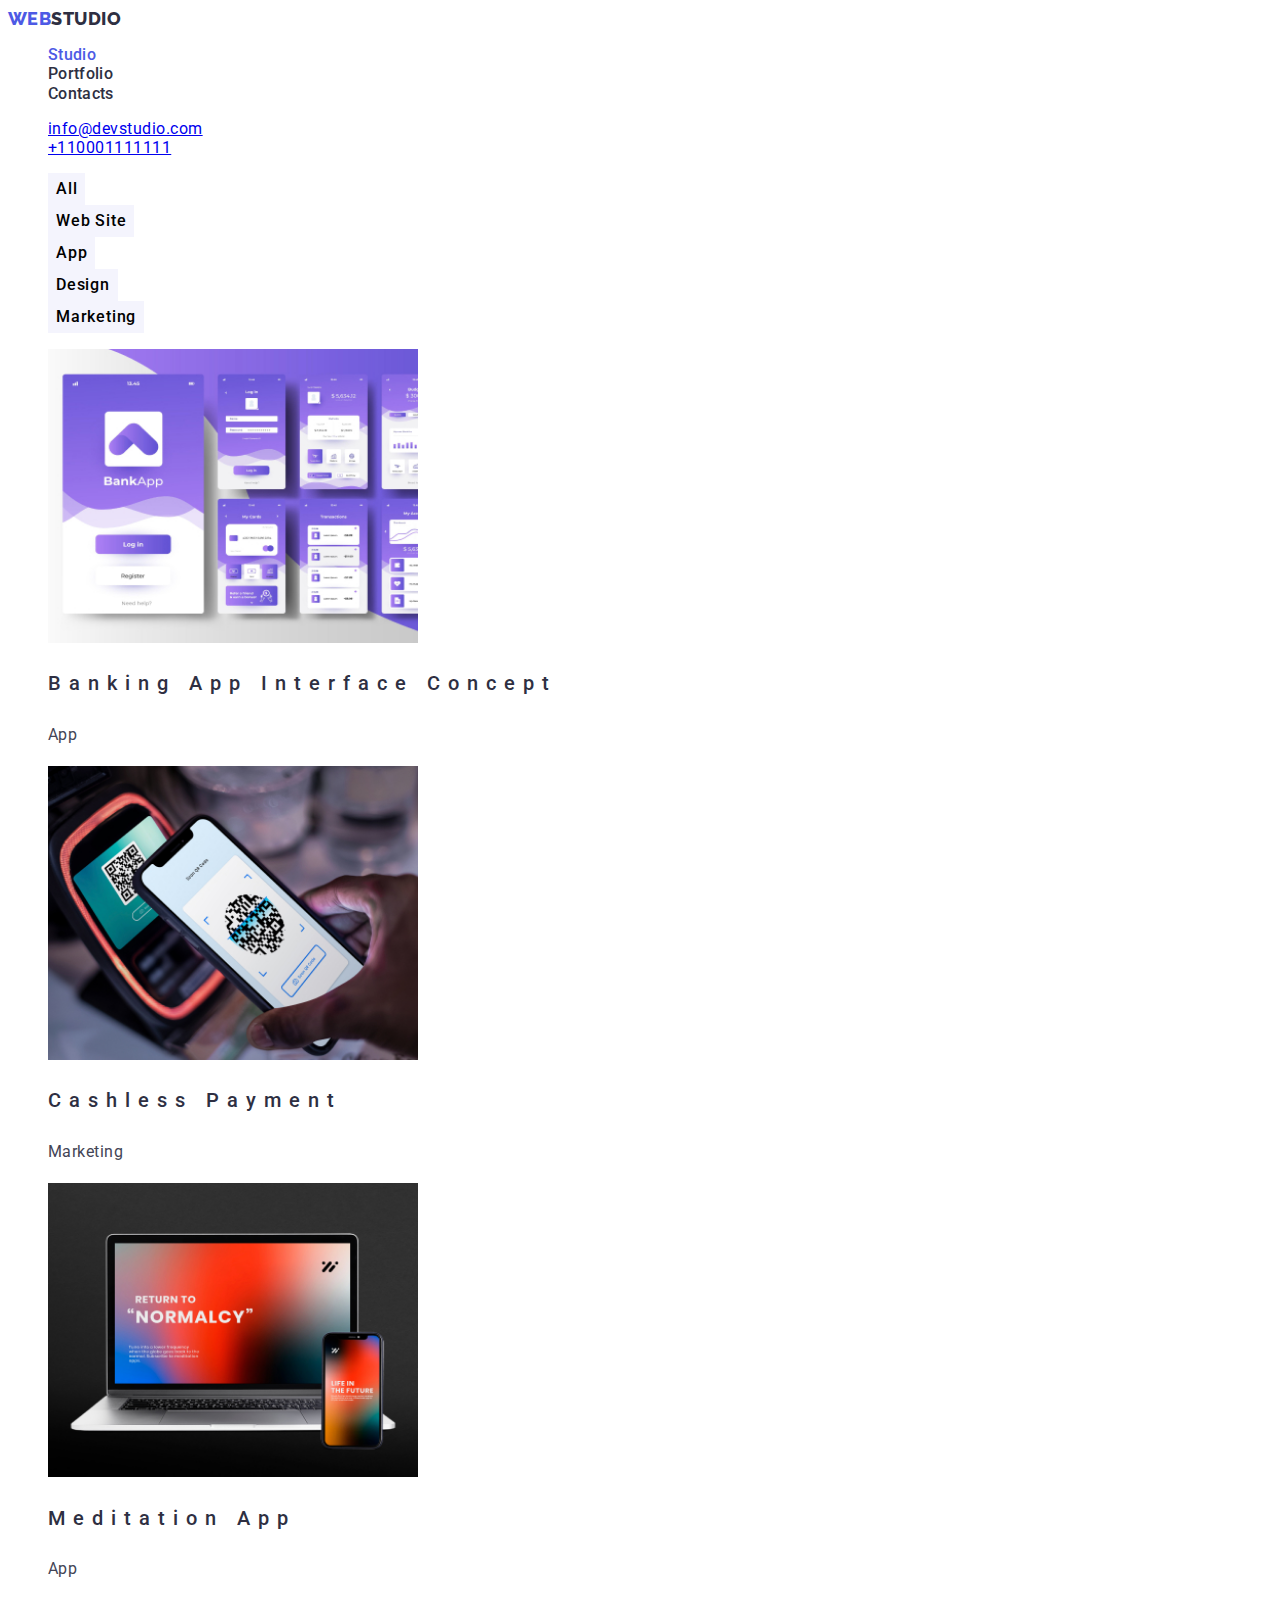
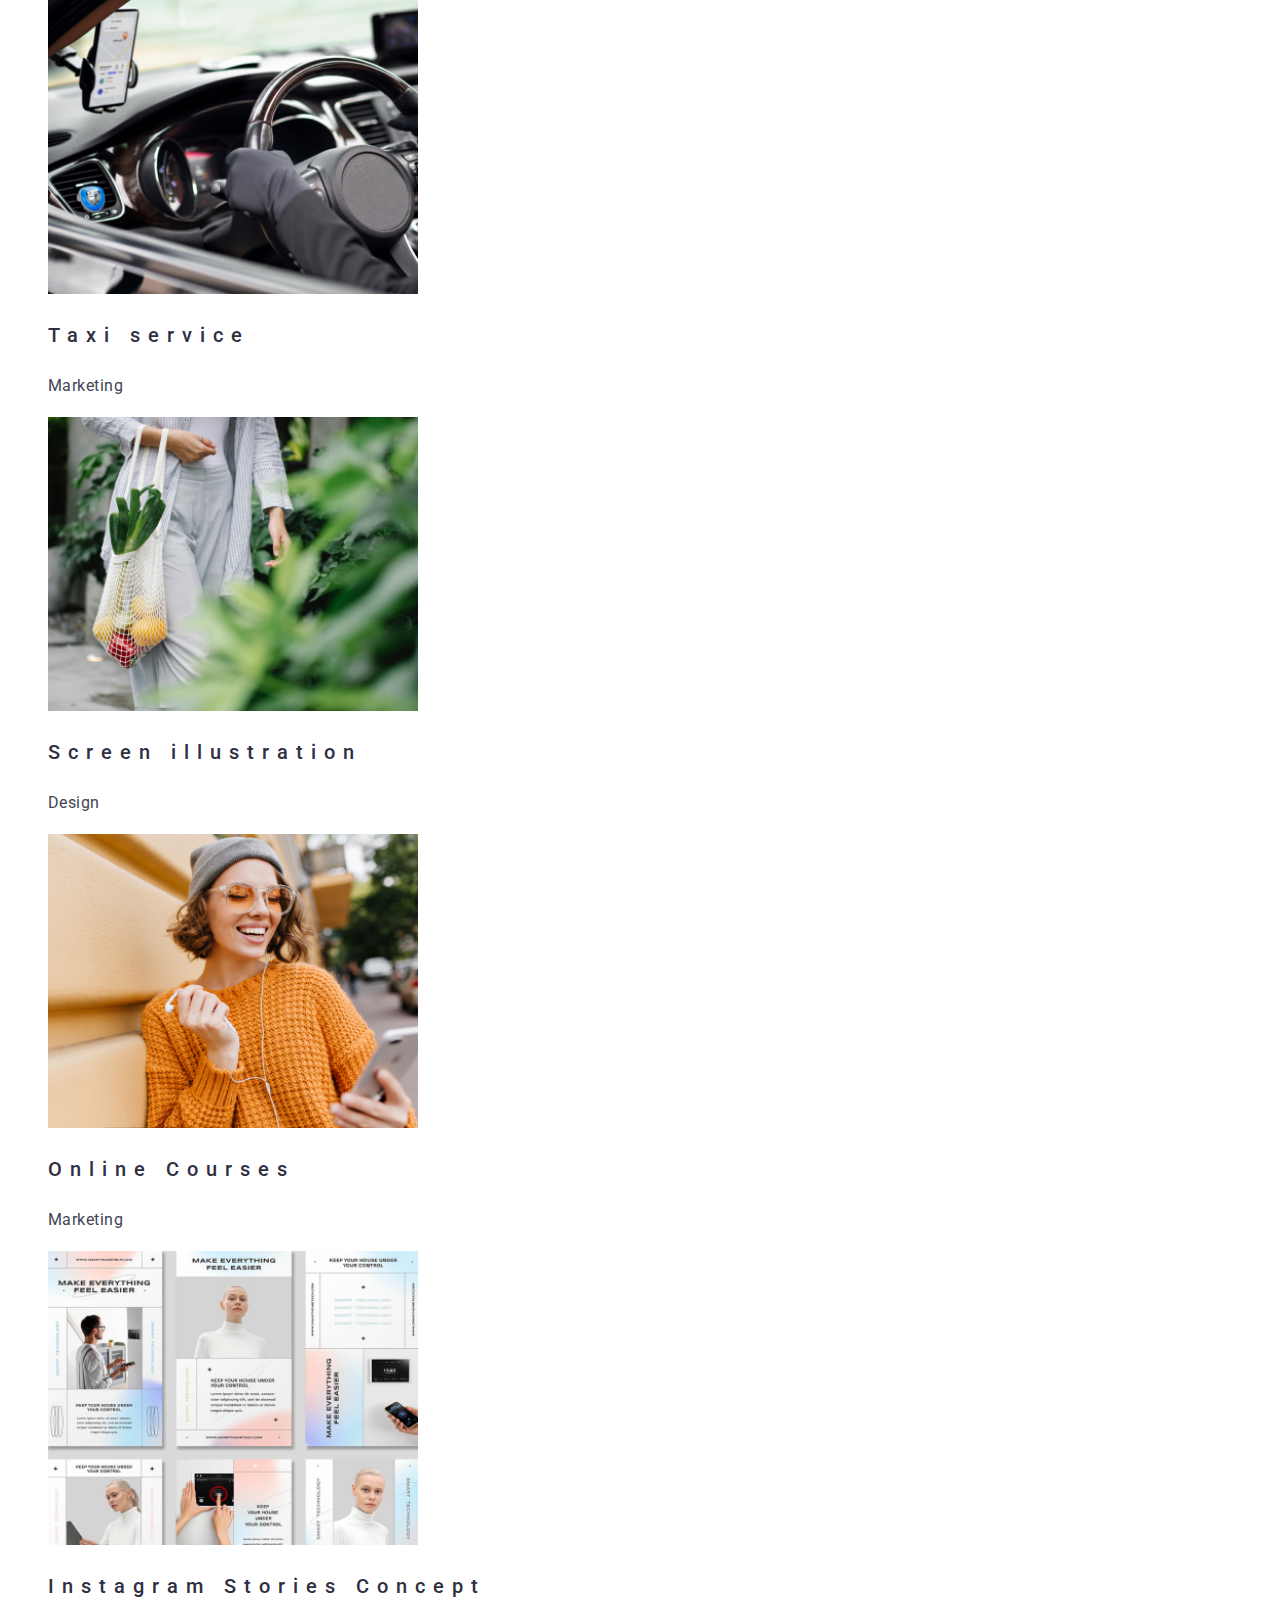
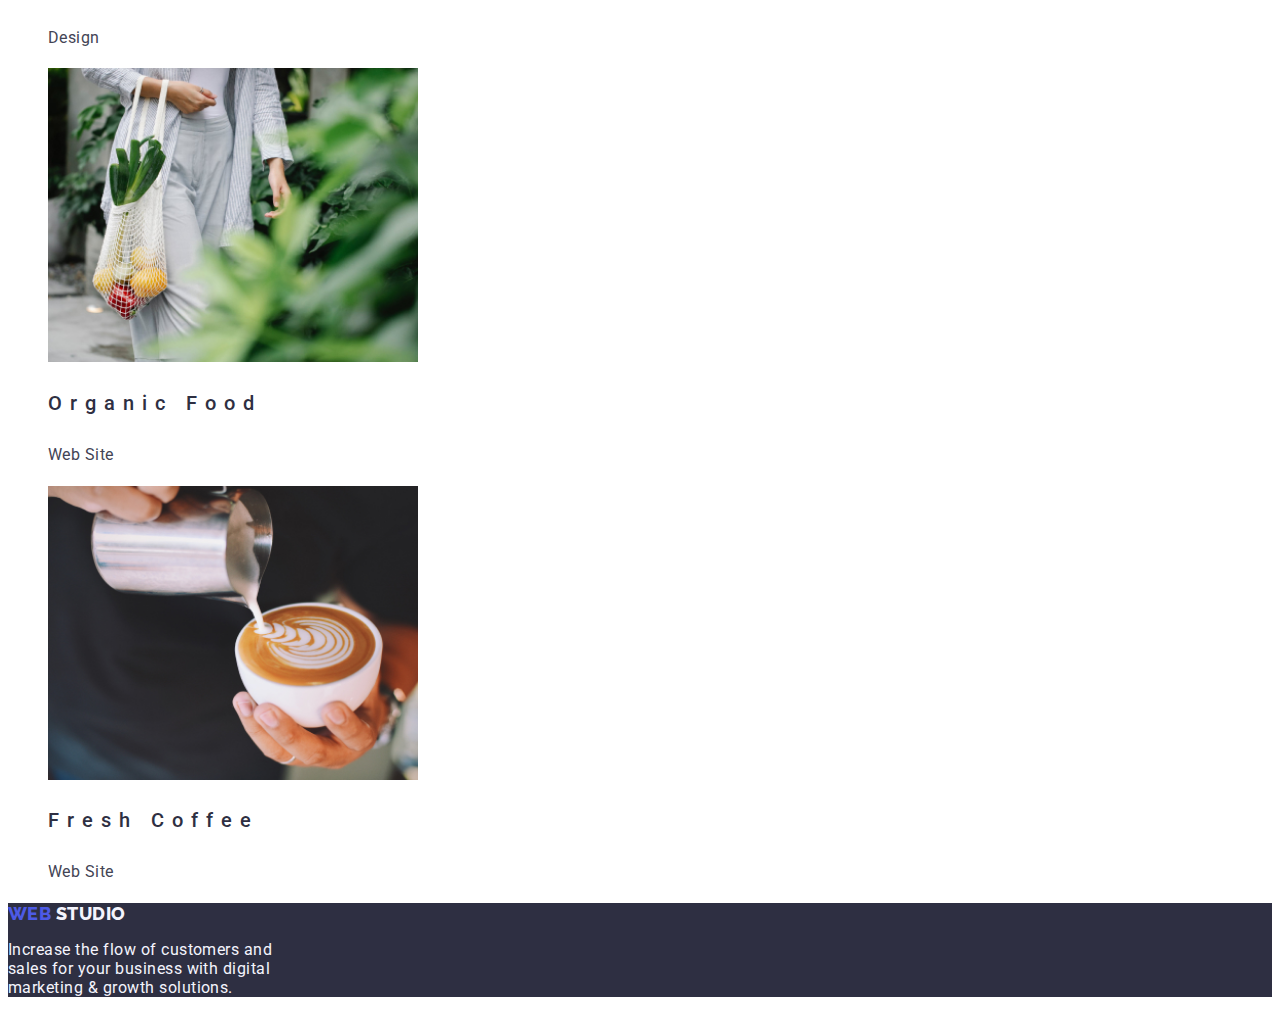
==== commit d5cdf142: "Update portfolio.html" ====
--- a/portfolio.html
+++ b/portfolio.html
@@ -50,12 +50,12 @@
               <button type="button" class="button filter current">All</button>
             </li>
             <li>
-              <button type="button" class="button-filter">Web Site</button>
+              <button type="button" class="button filter">Web Site</button>
             </li>
-            <li><button type="button" class="button-filter">App</button></li>
-            <li><button type="button" class="button-filter">Design</button></li>
+            <li><button type="button" class="button filter">App</button></li>
+            <li><button type="button" class="button filter">Design</button></li>
             <li>
-              <button type="button" class="button-filter">Marketing</button>
+              <button type="button" class="button filter">Marketing</button>
             </li>
           </ul>
 
@@ -181,7 +181,8 @@
         <span class="studio-footer">STUDIO</span></a
       >
       <p class="footer-description">
-        Increase the flow of customers and sales for your business with digital
+        Increase the flow of customers and <br />
+        sales for your business with digital <br />
         marketing & growth solutions.
       </p>
     </footer>
--- a/css/styles.css
+++ b/css/styles.css
@@ -9,202 +9,166 @@
   --cloud: #f4f4fd;
 }
 
-.link-logo {
+/*Checked */
+body {
+  font-family: "Roboto", sans-serif;
+  font-size: 16px;
+  letter-spacing: 0.03em;
+  color: var(--slate);
+}
+
+/*Checked */
+.logo-link {
   text-decoration: none;
   font-family: "Raleway", sans-serif;
-  font-size: 30px;
-  line-height: 1.5;
+  font-size: 18px;
+  line-height: 1.17;
   font-weight: 800;
 }
 
+/*Checked */
 .logo {
   color: var(--iriscolor);
 }
 
+/*Checked */
 .studio {
   color: var(--navyblue);
 }
 
+/*Checked */
 .nav-menu .page {
   color: var(--navyblue, #2e2f42);
   text-decoration: none;
   font-weight: 500;
-  font-size: 15px;
   line-height: 1.15;
-  letter-spacing: 0.05em;
-  font-family: Roboto;
+  letter-spacing: 0.02em;
 }
 
+/*Checked */
 .list {
   list-style-type: none;
 }
 
-.nav-menu .list {
-  list-style-type: none;
-}
-
+/*Checked */
 .nav-menu .page:hover,
 .nav-menu .page:focus,
 .nav-menu .page.current,
 .contacts-menu .item:hover:hover,
 .contacts-menu .item:focus {
-  color: var(--oceancolor);
-}
-
-.contacts-menu .item {
-  color: var(--navybluecolor);
-  text-decoration: none;
-}
-
-.contacts-menu .item {
-  color: var(--slate, #434455);
-  font-weight: 500;
-  font-size: 15px;
-  line-height: 1.15;
-  letter-spacing: 0.05em;
-  text-decoration: none;
-  font-family: Roboto;
+  color: var(--iriscolor);
 }
 
 .hero-bg-hero {
   background: var(--navyblue);
 }
 
+/*Checked */
 .hero-title {
   color: white;
-  line-height: 1.5;
-  text-align: left;
-  font-family: Roboto;
+  line-height: 1.07;
+  text-align: center;
   font-size: 56px;
-  font-style: normal;
   font-weight: 700;
 }
 
+/*Checked */
+.team .name {
+  font-size: 20px;
+  font-weight: 500;
+  letter-spacing: 0.02em;
+  color: var(--navyblue);
+}
+
+/*Checked */
+.team .position {
+  color: var(--slate);
+  font-size: 16px;
+  font-weight: 400;
+}
+
+/*Checked */
 .button {
   cursor: pointer;
   border-color: transparent;
   letter-spacing: 0.05em;
   font-family: inherit;
-}
-
-.button.primary {
-  font-weight: 800;
-  line-height: 1.5;
-  letter-spacing: 0.05em;
-  border-radius: 4px;
-  color: var(--whitecolor);
-  background: var(--iris, #4d5ae5);
-  font-family: Roboto;
-  font-size: 16px;
-}
-
-.button-filter {
-  color: var(--iris, #4d5ae5);
-  text-align: center;
-  border-radius: 4px;
-  border: 1px solid var(--cornflower, #e7e9fc);
-  background: var(--cloud, #f4f4fd);
-  font-family: Roboto;
   font-size: 16px;
   font-weight: 500;
 }
 
-.list2 {
+/*Checked */
+.button.primary {
+  line-height: 1.87;
+  letter-spacing: 0.06em;
+  border-radius: 4px;
+  color: var(--whitecolor);
+  background: var(--iris, #4d5ae5);
+}
+
+/*Checked */
+.button.filter {
+  color: var(--iris);
+  background: var(--cloud);
+  font-weight: 500;
+  line-height: 1.62;
+}
+
+/*Checked */
+.project .name {
+  font-size: 20px;
+  font-weight: 500;
+  line-height: 2;
+  letter-spacing: 0.4em;
+  color: var(--navyblue);
+}
+
+/*Checked */
+.project .type {
+  color: var(--slatecolor);
+  font-weight: 400;
+  line-height: 1.87;
+}
+
+/*Checked */
+.project {
   text-decoration: none;
 }
 
-.title {
+/*Checked */
+.benefits .title {
   color: var(--navyblue, #2e2f42);
-  font-family: Roboto;
   font-size: 20px;
-  font-style: normal;
   font-weight: 500;
-  line-height: 24px;
-  letter-spacing: 0.4px;
-  text-align: left;
-  padding-right: 50px;
 }
 
-.description {
+/*Checked */
+.benefits .description {
   color: var(--slate, #434455);
-  font-family: Roboto;
   font-size: 16px;
-  font-style: normal;
   font-weight: 400;
-  line-height: 24px;
-  letter-spacing: 0.32px;
-  text-align: left;
-  padding-right: 50px;
+  line-height: 1.17;
 }
 
+/*Checked */
 .section-title {
   color: var(--navyblue, #2e2f42);
-  text-align: left;
-  font-family: Roboto;
+  text-align: center;
   font-size: 36px;
-  font-style: normal;
-  font-weight: 700;
-  line-height: 40px;
-  letter-spacing: 0.72px;
-  text-transform: capitalize;
+  line-height: 1.17;
 }
 
-.list {
-  text-decoration: none;
-}
-
-.team {
-  color: var(--navyblue);
-  font-weight: 800;
-}
-
-.position {
-  color: var(--slatecolor);
-  font-size: 16px;
-  font-style: normal;
-  font-weight: 400;
-  line-height: 24px;
-  letter-spacing: 0.05em;
-}
-
-.page-footer {
+/*Checked */
+.page-footer.bg-footer {
   background: var(--navyblue);
 }
 
+/*Checked */
 .footer-description {
   color: var(--cloud, #f4f4fd);
-  font-family: Roboto;
-  font-size: 16px;
-}
-.link-logo {
-  text-decoration: none;
-  font-family: "Raleway", sans-serif;
-  font-weight: 800;
-  font-size: 18px;
-  font-style: normal;
-  line-height: 21px;
 }
 
-.logo {
-  color: var(--iris, #4d5ae5);
-}
-
+/*Checked */
 .studio-footer {
   color: var(--cloud, #f4f4fd);
 }
-
-.word {
-  color: white;
-  width: 265px;
-  height: 70px;
-  top: 300px;
-}
-
-.project {
-  text-decoration: none;
-  color: var(--navyblue, #2e2f42);
-}
-
-.button-list2 {
-  list-style-type: none;
-}
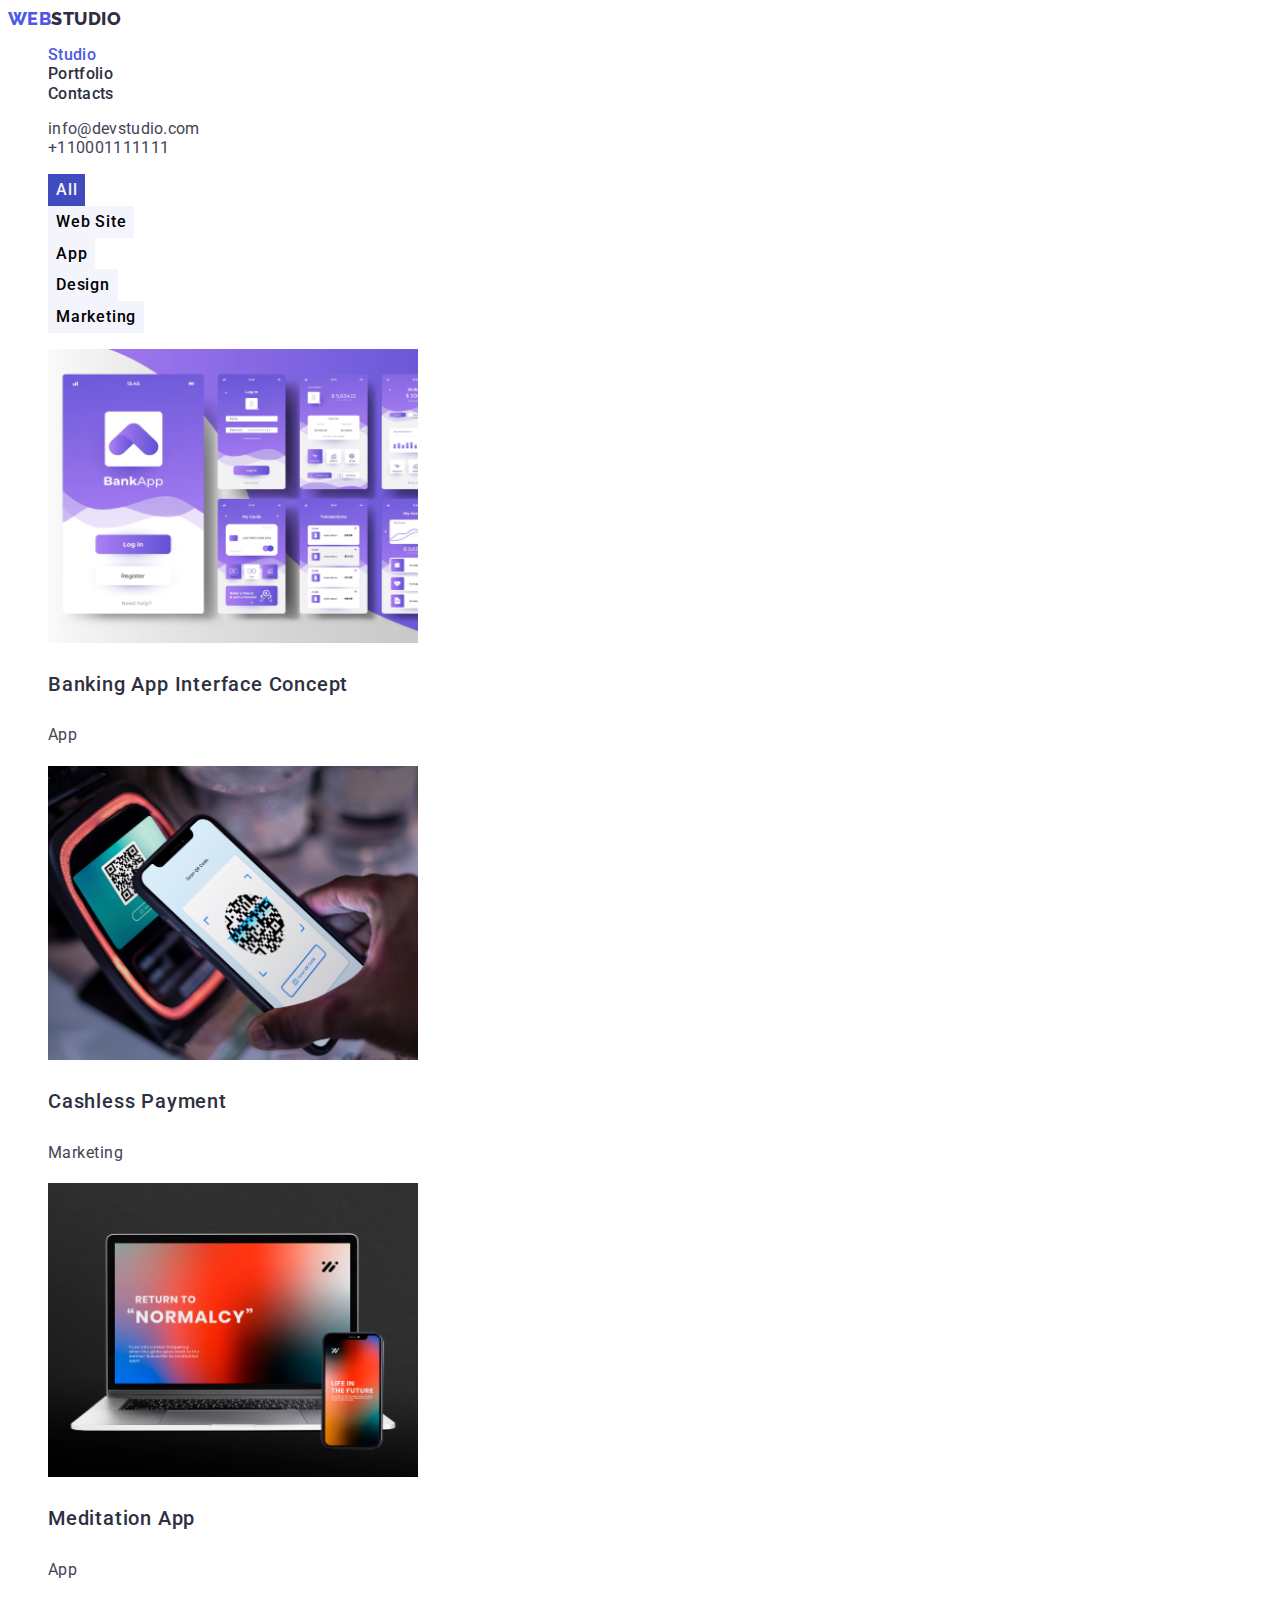
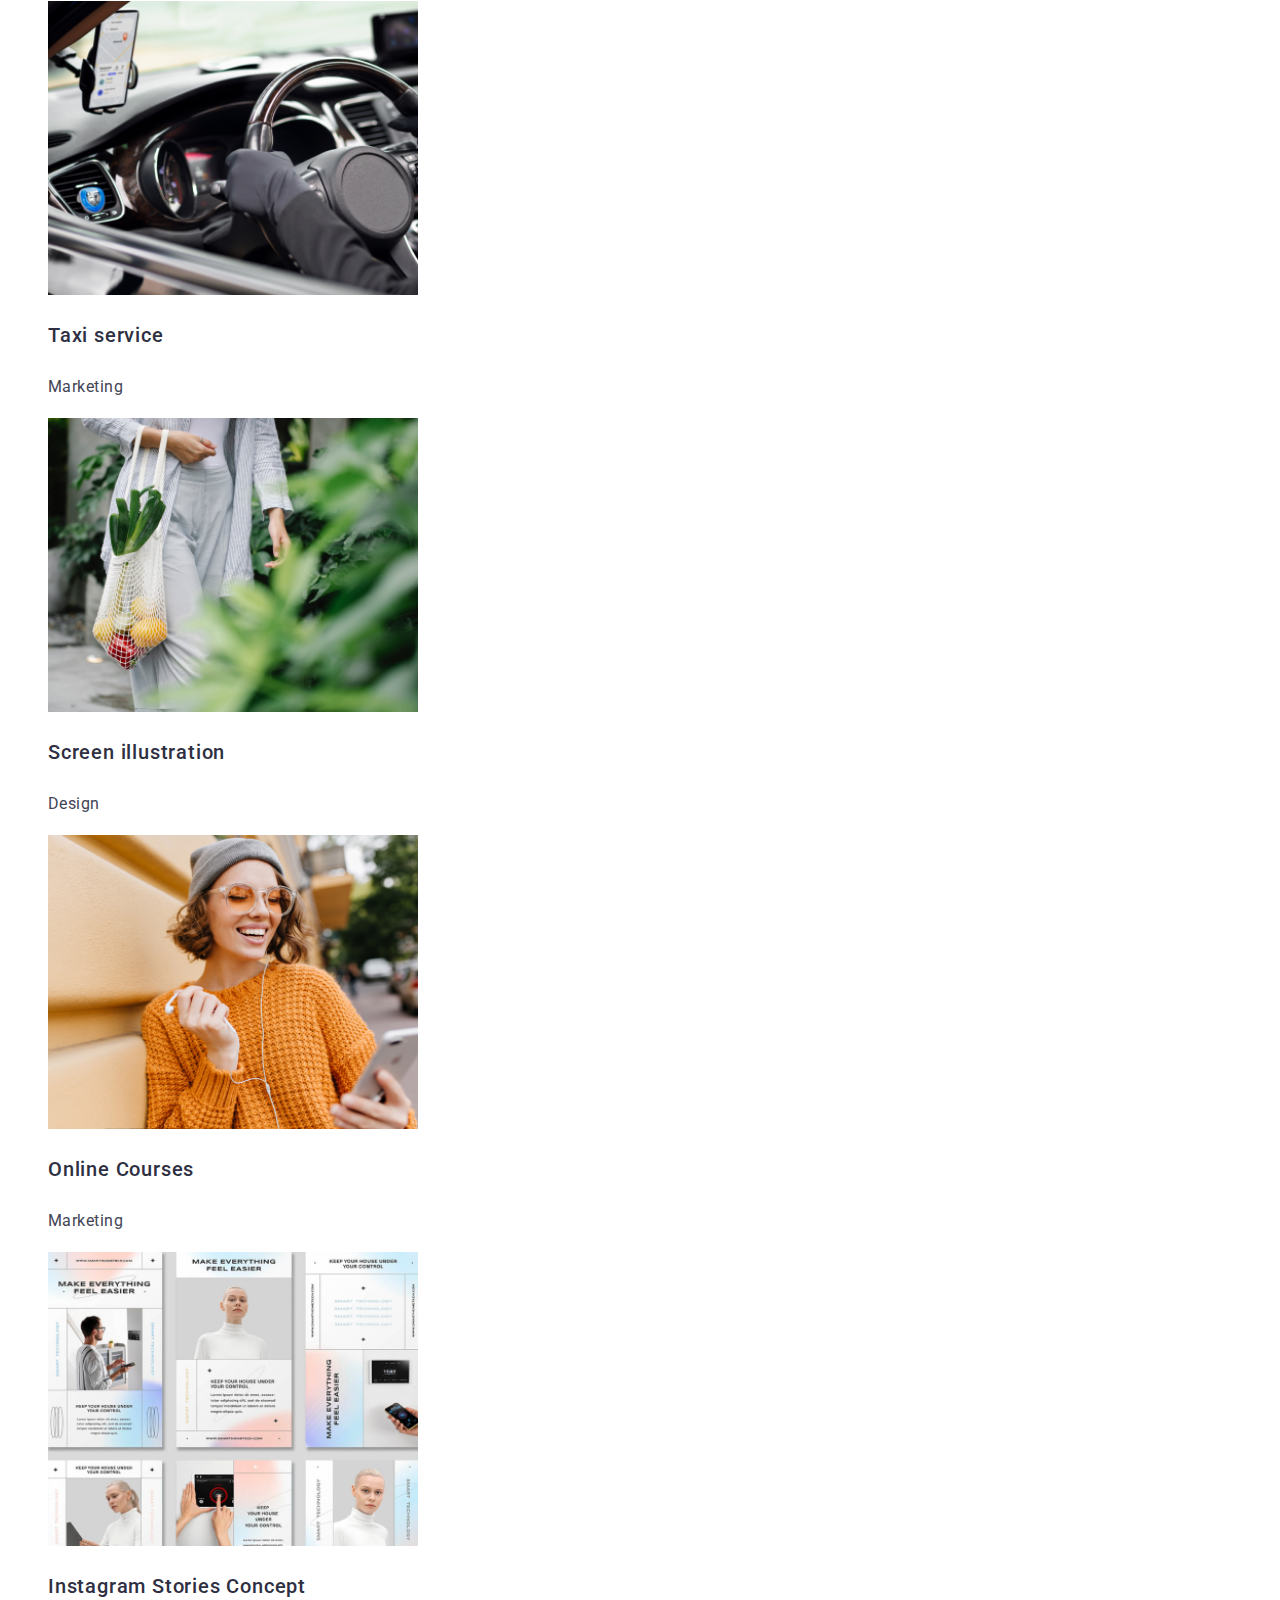
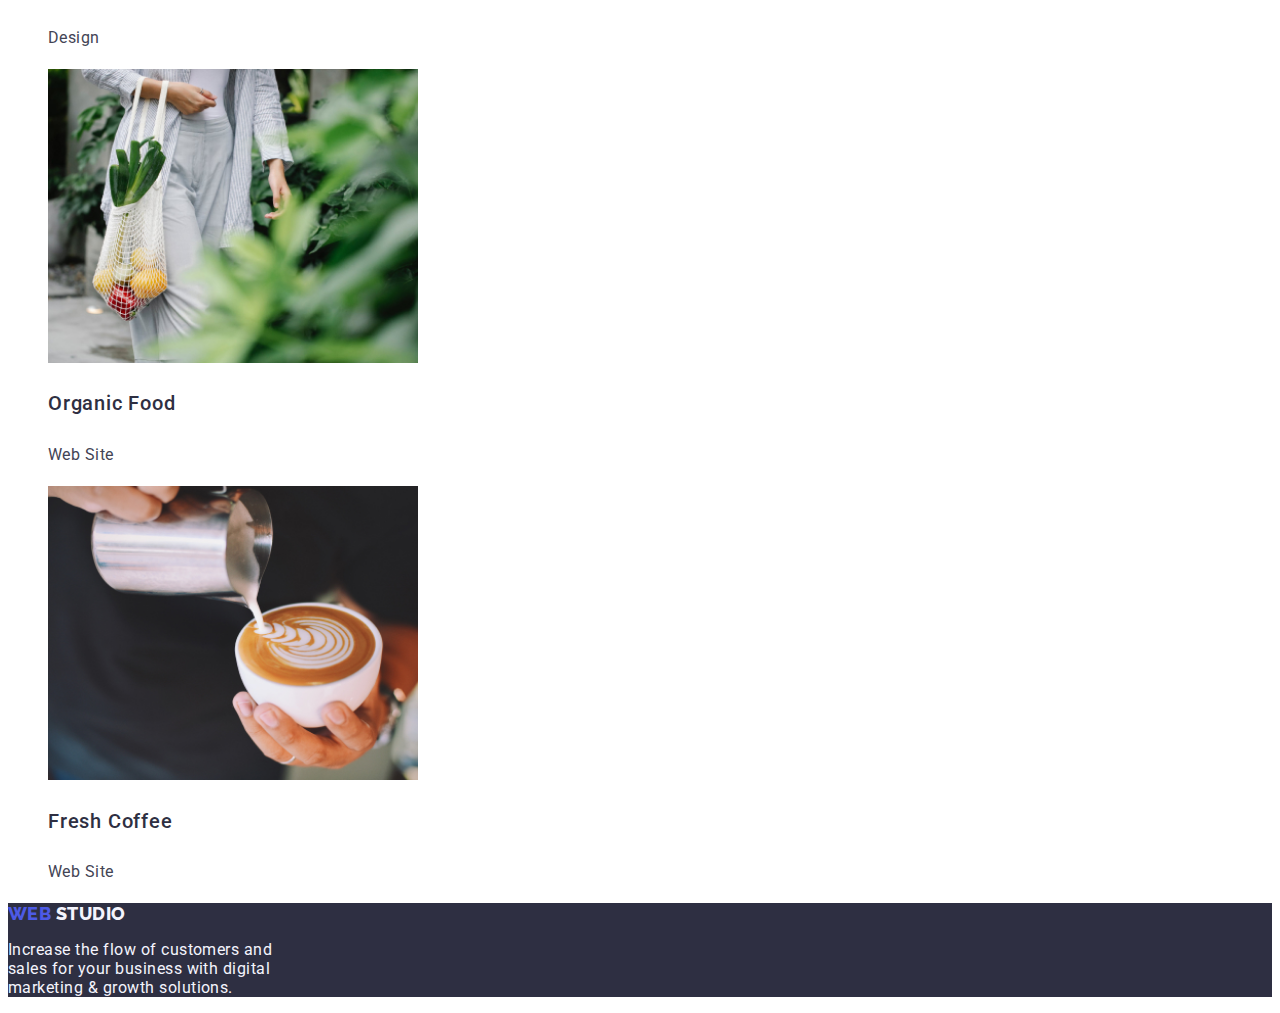
==== commit 2da04bee: "Update portfolio.html" ====
--- a/portfolio.html
+++ b/portfolio.html
@@ -3,7 +3,7 @@
   <head>
     <meta charset="UTF-8" />
     <meta name="viewport" content="width=device-width, initial-scale=1.0" />
-    <title>Document</title>
+    <title>Portfolio</title>
     <link rel="stylesheet" href="./css/styles.css" />
     <link
       href="https://fonts.googleapis.com/css2?family=Raleway:wght@800&family=Roboto:wght@400;500;700;900&display=swap"
@@ -19,7 +19,7 @@
         >
         <ul class="nav-menu list">
           <li>
-            <a href="#" class="page current">Studio</a>
+            <a href="./index.html" class="page current">Studio</a>
           </li>
           <li>
             <a href="./portfolio.html" class="page">Portfolio</a>
--- a/css/styles.css
+++ b/css/styles.css
@@ -36,6 +36,14 @@
   color: var(--navyblue);
 }
 
+.contacts-menu .item {
+  text-decoration: none;
+  color: var(--slatecolor);
+  font-weight: 400;
+  line-height: 1.14;
+  letter-spacing: 0.02em;
+}
+
 /*Checked */
 .nav-menu .page {
   color: var(--navyblue, #2e2f42);
@@ -54,11 +62,24 @@
 .nav-menu .page:hover,
 .nav-menu .page:focus,
 .nav-menu .page.current,
-.contacts-menu .item:hover:hover,
+.contacts-menu .item:hover,
 .contacts-menu .item:focus {
   color: var(--iriscolor);
 }
 
+.button.filter.current:hover,
+.button.filter:focus,
+.button.filter.current {
+  background: var(--oceancolor);
+  color: var(--cloud);
+}
+
+/*Checked */
+.item {
+  text-decoration: none;
+}
+
+/*Checked */
 .hero-bg-hero {
   background: var(--navyblue);
 }
@@ -119,7 +140,7 @@
   font-size: 20px;
   font-weight: 500;
   line-height: 2;
-  letter-spacing: 0.4em;
+  letter-spacing: 0.04em;
   color: var(--navyblue);
 }
 
